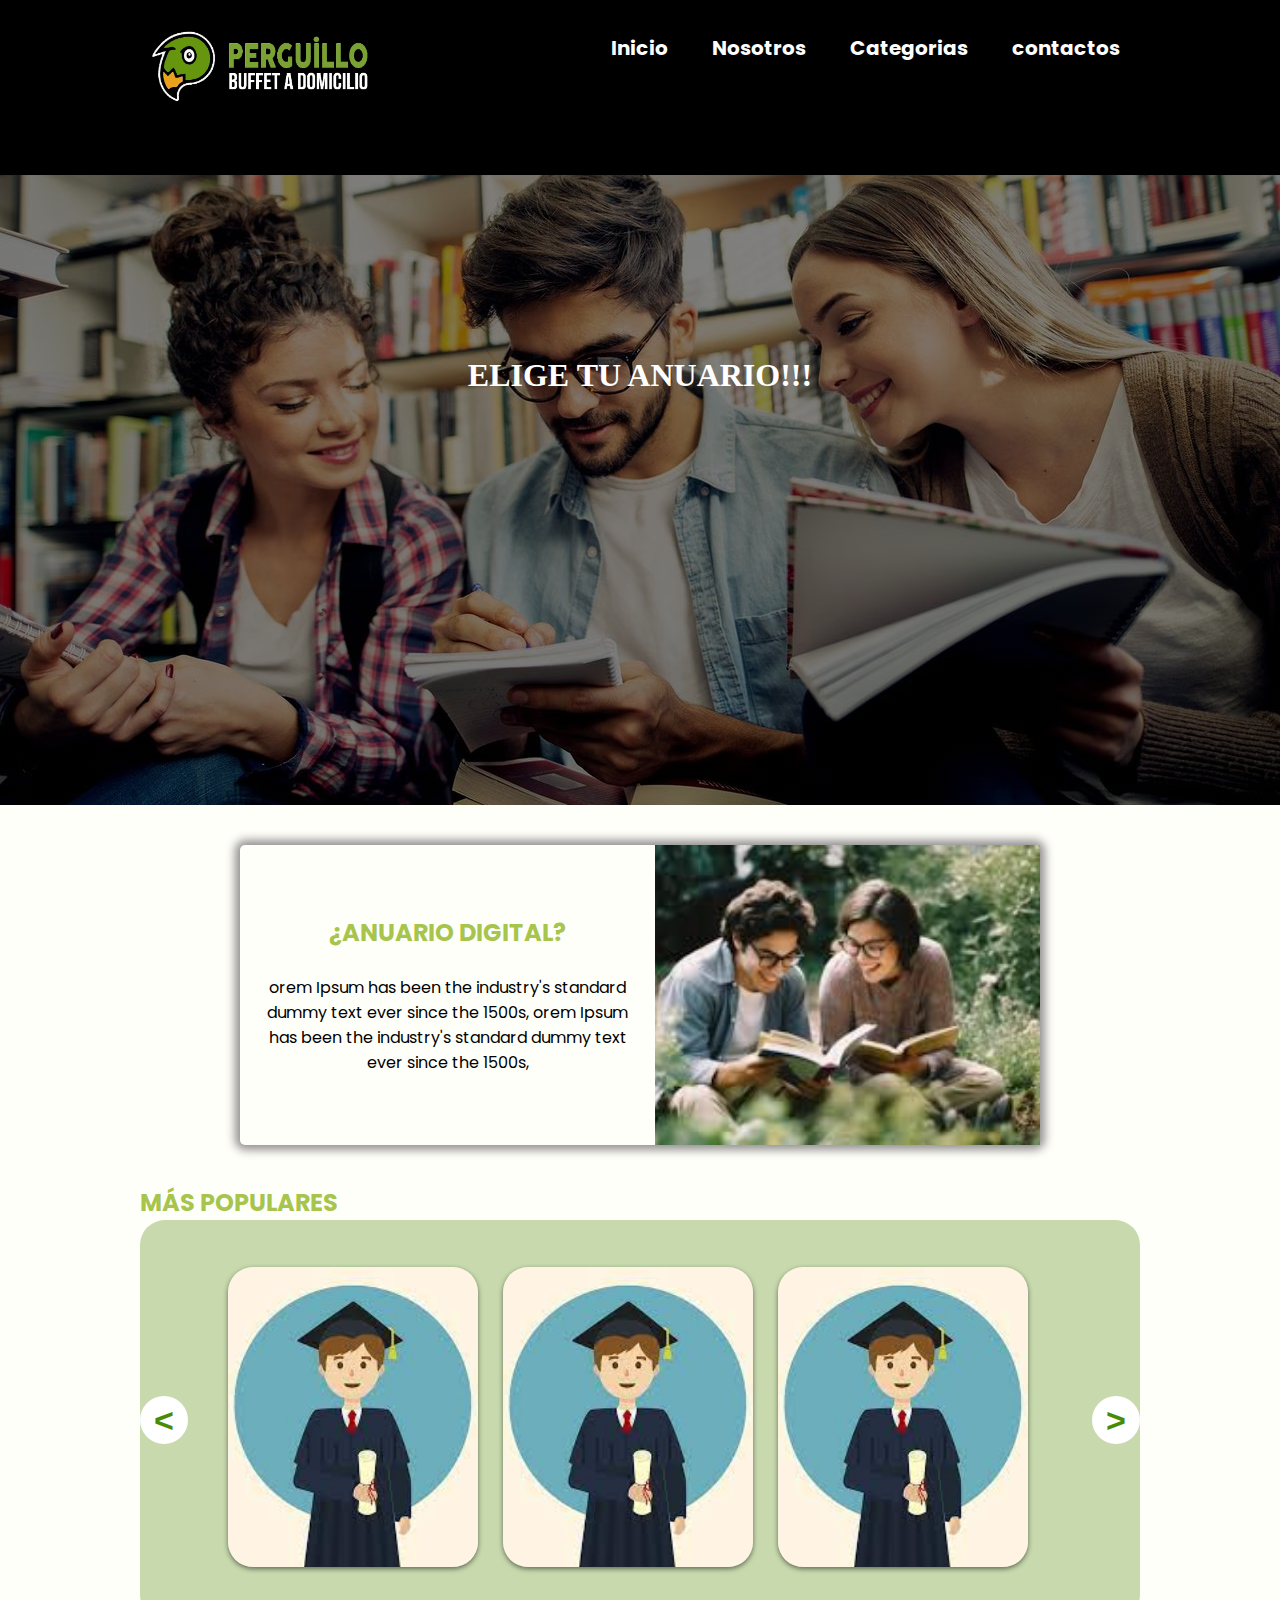
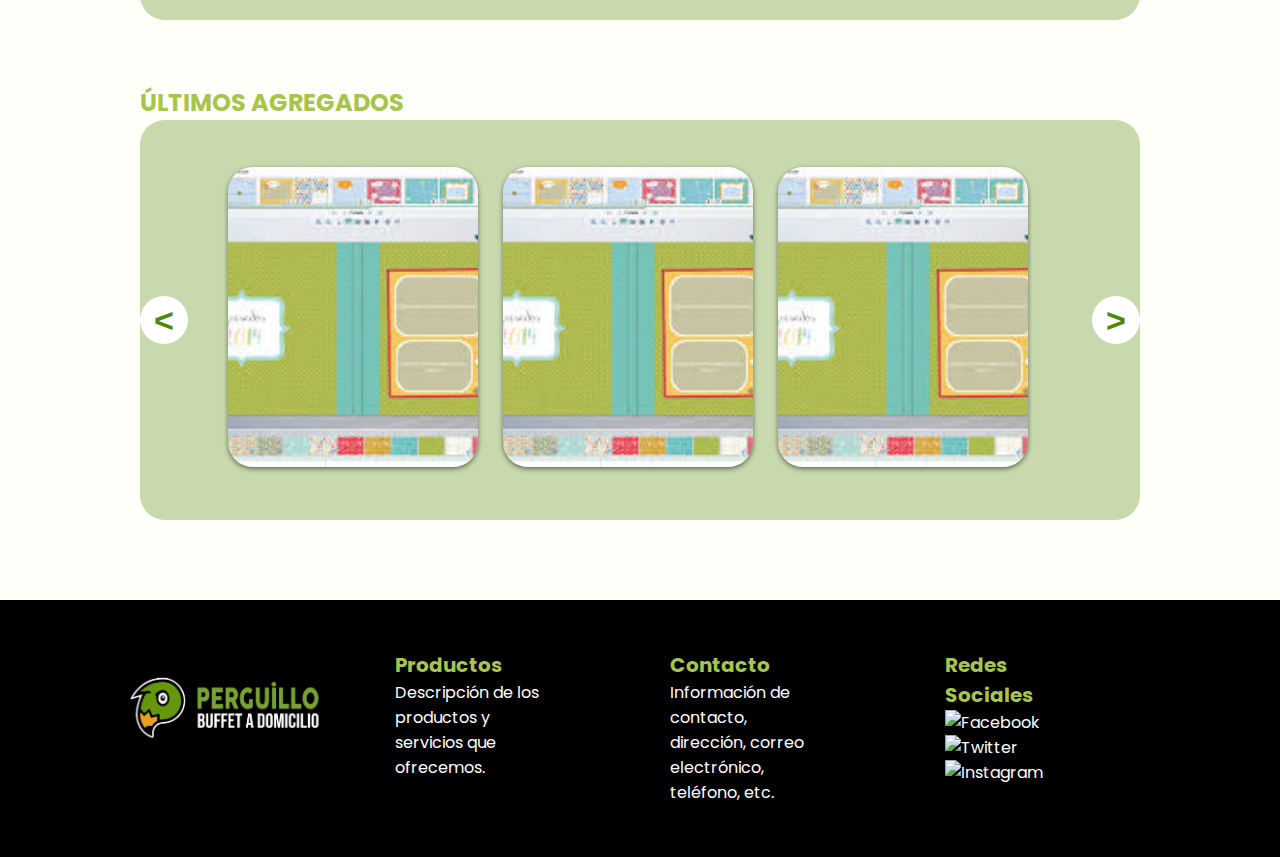
==== index.html @ 35ffe6bb "Merge branch 'Romero' of https://github.com/NegryMan/PerguilloAnuario into Romero" ====
<!DOCTYPE html>
<html lang="es">
<head>
    <meta charset="UTF-8">
    <meta name="viewport" content="width=device-width, initial-scale=1.0">
    <link rel="stylesheet" href="src/styles/styles.css">
    <link rel="preconnect" href="https://fonts.googleapis.com">
    <link rel="preconnect" href="https://fonts.gstatic.com" crossorigin>
    <link href="https://fonts.googleapis.com/css2?family=Poppins:ital@0;1&display=swap" rel="stylesheet">
    <script src="http://code.jquery.com/jquery-latest.js"></script>

    <script src="src/scripts/header.js"></script>    

    <title>Perguillo Anuarios</title>
</head>
<body>
<!-- header -->
    <header class="">
        <div class="wrapper">
             
            <img class="logo" src="src/img/Perguillo horizontal.jpg" alt="">
                 <nav>


                    <a href="index.html">Inicio</a>

                    <a href="nosotros.html">Nosotros</a>
                    <a href="categorias.html">Categorias</a>
                    <a href="contactos.html">contactos</a>

                </nav>
        </div>
    </header>

<!-- banner -->
    <div class="imagen1">
        <h1 class="texto1">ELIGE TU ANUARIO!!!</h1>
    </div>

<!--contenido  -->
    <section class="contenido1 wrapper">

            <div class="tarjeta">
                <!-- Targeta tiene 2 elementos, la imagen y el texto -->
                <div class="textotarjeta">
                    <p>
                        <h2>¿ANUARIO DIGITAL?</h2>
                        <br>
                        orem Ipsum has been the industry's standard dummy text ever since the 1500s, 
                        orem Ipsum has been the industry's standard dummy text ever since the 1500s,                        
                        </p>  
                </div>

                <div class="imagenTarjeta"></div>     
            </div>
                    
        <div class="populares">

            <h2>MÁS POPULARES</h2>


            <div class="carrusel-list" id="carrusel-list">
                <button class="adelante" ><</button>

                <div class="carrusel-track" id="track">
                    
                    <div class="carrusel">
                        <a href=""><img src="src/img/mas popular.jpg" alt=""></a>
                    </div>
                    <div class="carrusel">
                        <a href=""><img src="src/img/mas popular.jpg" alt=""></a>
                    </div>
                    <div class="carrusel">
                        <a href=""><img src="src/img/mas popular.jpg" alt=""></a>
                    </div>

                </div>  
                <button class="atras" >></button>              

            </div>

        </div>
        <br>
       
        <div class="populares">

            <h2>ÚLTIMOS AGREGADOS</h2>

            <div class="carrusel-list" id="carrusel-list">
                <button class="adelante" ><</button>

                <div class="carrusel-track" id="track">
                    
                    <div class="carrusel">
                        <a href=""><img src="src\img\anuario.jpg" alt=""></a>
                    </div>
                    <div class="carrusel">
                        <a href=""><img src="src\img\anuario.jpg" alt=""></a>
                    </div>
                    <div class="carrusel">
                        <a href=""><img src="src\img\anuario.jpg" alt=""></a>
                    </div>

                </div>  
                <button class="atras" >></button>              
            </div>

        </div>
       
    </section>

    <!--Footer-->
<footer>
    <div class="wrapper">
        <div class="footer-columns">
            <div class="column">
                <!-- Columna 1 - Logo -->
                <img class="footer-logo" src="src/img/Perguillo horizontal.webp" alt="Logo de Perguillo">
            </div>
            <div class="column">
                <!-- Columna 2 - Nuestros Productos -->
                <h2>Productos</h2>
                <p>Descripción de los productos y servicios que ofrecemos.</p>
            </div>
            <div class="column">
                <!-- Columna 3 - Contacto -->
                <h2>Contacto</h2>
                <p>Información de contacto, dirección, correo electrónico, teléfono, etc.</p>
            </div>
            <div class="column">
                <!-- Columna 4 - Redes Sociales -->
                <h2>Redes Sociales</h2>
                <ul class="social-icons">
                    <li><a href="#"><img src="facebook.png" alt="Facebook"></a></li>
                    <li><a href="#"><img src="twitter.png" alt="Twitter"></a></li>
                    <li><a href="#"><img src="instagram.png" alt="Instagram"></a></li>
                </ul>
            </div>
        </div>
    </div>
</footer>

</body>
<script src="src/scripts/slider.js" ></script>
</html>
---- src/styles/styles.css ----
*{margin:0; padding:0;}

/* body */
body{
    background: #fffffa;
    font-family: poppins;
    height: 100%;
}
/* header */
header{
    width: 100%;
    overflow: hidden;
    background-color: black;
    z-index: 999;
        
}

/* cambios */
@media screen and (max-width: 700px){
    header .logo,
    header nav{
        width:100%;
        text-align:center;
        line-height:100px;
    }
    .header2{
        height: 250px;
    }

    .header2 .logo,
    .header2 nav{
        line-height: 50px;
    }
}

.wrapper{
    width: 90%;
    max-width: 1000px;
    margin:auto;
        
}
header img{
    
    width: 25%;
    margin-right: 10px;
    margin-bottom: 30px;
    
    
}
header nav{
    float: right;
    line-height: 100px;
}
header nav a{
    display: inline-block;
    color: #fff;
    text-decoration: none;
    padding: 10px 20px;
    line-height:normal;
    font-size: 20px;
    font-weight: bold;
    

    -webkit-transition:all 500ms ease;
    -o-transition: all 500ms ease;
    transition: all 500ms ease;    
}
header nav a:hover{
    background: rgb(99, 154, 16);
    border-radius: 50px;
}

.header2 {
    position: fixed;
    
}
.header2 img .logo{
    line-height: 100px;
    font-size: 40px;
}
.header2 nav{
    line-height: 100px;
}


/* banner */
div .texto1{
    font-family:'Arial Narrow';
    color: #fff;
    max-width: 1200px;
    margin: auto;
    overflow: hidden;
    text-align: center;
    line-height: 400px;
}
.imagen1{
    background-image: linear-gradient(rgba(0, 0, 0, 0.5), rgba(0, 0, 0, 0.5)),url(../img/jovenes.jpg); /* el linear-gradient oscurece la imagen */
    background-position: center;
    background-repeat: no-repeat;
    background-size: cover;
    margin-bottom: 20px;
    opacity: 1;

    height: 70vh;
}

/* contenido */
h2{
    color: #a7c54c;
}
.tarjeta{
    justify-content: center;
    align-items: center;
    display: flex;
    box-shadow: 0 0 10px 5px #939191;    
    margin:40px auto 40px auto;
    border-radius: 5px;
    width: 800px;
}
.textotarjeta{
    /* border: 1px solid; */
    flex: 5;
    margin: 30px 15px;
    text-align: center;    
    
}
.imagenTarjeta{
    background-image: url(../img/pareja.jpg);
    background-repeat: no-repeat;
    background-size: cover;
    background-position: center;    
    height: 300px;
    width: 400px;
    flex: 5;
}

.contenido1 p{
    margin-bottom: 1em;
}

/* slider */
.populares{
    margin: 0px 0 40px;   
}

.carrusel-list{
    position: relative;
    display: flex;
    align-items: center;
    height: 400px;
    margin: 0 auto;
    background-color: #C7D9AD;
    border-radius: 25px;

}
.carrusel-track{
    display: flex;
    margin: 0 auto;
    position: relative;
    justify-content: center;
    transition: .5s ease-in-out;
    top: 0;
    left: 0;
}

.carrusel{
    position: relative;    
    width: 210px;
    /* padding: 0 18px; */
    float: left;
    box-sizing: border-box;
    display: flex;
    height: 100%;

}
.carrusel img{
    object-fit: cover;
    height: 300px;
    width: 200px;
    border-radius: 25px;
    box-shadow: 0 2px 5px 0 rgba(0, 0, 0, 0.5);
    transition: .3ms ease-in-out;
}

@media(min-width:769px){

    .carrusel{
        width: 275px;        
    }
    .carrusel img{
        width: 250px;        
    }

}
.carrusel-list button{
    position: absolute;
    z-index: 4;
    width: 48px;
    height: 48px;
    border-radius: 50%;
    background-color: #fff;
    cursor: pointer;
    border: none;
    font-weight: 700;
    font-size: 34px;
    color:#488C04;
}
.adelante{
    left:0px
}
.atras{
    right: 0px;
}
/*seccion nosotros */
.nosotros{
    display: flex;
    height: 85vh;
}
/* seccion de la imagen  */
.nosotros .img-nosotros{
    width: 50%;
    height: 100%;
    background-color: black;
}

.nosotros .img-nosotros img{
    width: 100%;
    height: 100%;    
}
/* seccion del contenido de texto*/
.nosotros .contenido{
    width: 50%;        
}
.contenido .texto{
    width: 60%;
    margin: 50px auto 0 auto;           
}
.valores {
    list-style-image: url('data:image/svg+xml,<svg clip-rule="evenodd" fill-rule="evenodd" stroke-linejoin="round" stroke-miterlimit="2" viewBox="0 0 24 24" xmlns="http://www.w3.org/2000/svg"><path d="m21 7.702-8.5 4.62v9.678c1.567-.865 6.379-3.517 7.977-4.399.323-.177.523-.519.523-.891zm-9.5 4.619-8.5-4.722v9.006c0 .37.197.708.514.887 1.59.898 6.416 3.623 7.986 4.508zm-8.079-5.629 8.579 4.763 8.672-4.713s-6.631-3.738-8.186-4.614c-.151-.085-.319-.128-.486-.128-.168 0-.335.043-.486.128-1.555.876-8.093 4.564-8.093 4.564z" fill-rule="nonzero"/></svg>');
    align-items: center;
    font-weight: 800;
    font-size: 30px;
}
.mision {
    list-style-image: url('data:image/svg+xml,<svg class="SVGBGI" xmlns="http://www.w3.org/2000/svg" viewBox="0 0 24 24"><path class="accent" d="M4 4v10h16l-2-5 2-5H4z"></path><path class="outline" d="M18.77 9.35a.5.5 0 0 1 0-.71l1.38-1.38a2.5 2.5 0 0 0-1.77-4.27H5.5A2.5 2.5 0 0 0 3 5.49v15.5c0 .55.45 1 1 1s1-.45 1-1v-6.05c.16.03.33.05.5.05h12.88a2.5 2.5 0 0 0 1.77-4.27l-1.38-1.38ZM18.38 13H5.5a.5.5 0 0 1-.5-.5v-7c0-.28.22-.5.5-.5h12.88a.5.5 0 0 1 .35.85l-1.38 1.38a2.5 2.5 0 0 0 0 3.54l1.38 1.38a.5.5 0 0 1-.35.85Z"></path><path class="solid" d="M18.35 9.35a.5.5 0 0 1 0-.71l3.09-3.09a1.5 1.5 0 0 0-1.06-2.56H5.5A2.5 2.5 0 0 0 3 5.49v15.5c0 .55.45 1 1 1s1-.45 1-1v-6.05c.16.03.33.05.5.05h14.88a1.5 1.5 0 0 0 1.06-2.56l-3.09-3.09Z"></path></svg>');
    align-items: center;
    font-weight: 800;
    font-size: 30px;
}
.vision{
    list-style-image: url('data:image/svg+xml,<svg class="SVGBGI" xmlns="http://www.w3.org/2000/svg" viewBox="0 0 24 24"><path class="accent" d="M4 4v10h16l-2-5 2-5H4z"></path><path class="outline" d="M18.77 9.35a.5.5 0 0 1 0-.71l1.38-1.38a2.5 2.5 0 0 0-1.77-4.27H5.5A2.5 2.5 0 0 0 3 5.49v15.5c0 .55.45 1 1 1s1-.45 1-1v-6.05c.16.03.33.05.5.05h12.88a2.5 2.5 0 0 0 1.77-4.27l-1.38-1.38ZM18.38 13H5.5a.5.5 0 0 1-.5-.5v-7c0-.28.22-.5.5-.5h12.88a.5.5 0 0 1 .35.85l-1.38 1.38a2.5 2.5 0 0 0 0 3.54l1.38 1.38a.5.5 0 0 1-.35.85Z"></path><path class="solid" d="M18.35 9.35a.5.5 0 0 1 0-.71l3.09-3.09a1.5 1.5 0 0 0-1.06-2.56H5.5A2.5 2.5 0 0 0 3 5.49v15.5c0 .55.45 1 1 1s1-.45 1-1v-6.05c.16.03.33.05.5.05h14.88a1.5 1.5 0 0 0 1.06-2.56l-3.09-3.09Z"></path></svg>');
    align-items: center;
    font-weight: 800;
    font-size: 30px;
}
.contenido li p{
    font-size: 20px;
    font-weight: 200;
    text-align: left;
}
.contenido li::marker{    
    text-align: center;
    font-size: 80px;
    margin: 0 10px;
    padding: 0px 0px;
}


/* footer */
/* Estilos generales para el footer */
footer {
    background-color: black;
    color: white;
    padding: 30px 0;
    margin-top: 80px;
}

.footer-columns {
    display: flex;
    justify-content: space-between;
    align-items: flex-start;
    margin-left: -100px;
}

.column {
    flex: 1;
    text-align: left    ;
    margin: 20px 50px;
    margin-left: 80px;

}



/* Estilos para el logo en el footer */
.footer-logo {
    width: 150%;
    margin-right: 10px;
    margin-bottom: 30px;
}

/* Estilos para los encabezados en el footer */
.column h2 {
    font-size: 20px;
    font-weight: bold;
    margin-top: 0;
}

/* Estilos para el texto en el footer */
.column p {
    font-size: 16px;
}

/* Estilos para los enlaces en el footer */
.column a {
    color: white;
    text-decoration: none;
    font-size: 16px;
}

/* Estilos para los íconos de redes sociales */
.social-icons {
    list-style: none;
    padding: 0;
}

.social-icons li {
    display: inline;
    margin-right: 10px;
}

.social-icons img {
    width: 30px;
    height: 30px;
}


.container-form{
    width: 100%;
    max-width: 1100px;
    margin: auto;
    display: grid;
    grid-template-columns: repeat(2,1fr);
    grid-gap: 50px;
    margin-top: 90px;
}
.container-form h2{
    margin-bottom: 15px;
    font-size: 35px
}
.container-form p{
    font-size: 17px;
    line-height: 1.6;
    margin-bottom: 30px;
}
.container-form a{
    font-size: 17px;
    display: inline-block;
    text-decoration: none;
    width: 100%;
    margin-bottom: 15px;
    color: black;
    font-weight: 700;
}
.container-form a i{
    color: orange;
    margin-right: 10px;
}
.container-form form .campo, textarea{
    width: 100%;
    padding: 15px 10px;
    font-size: 16px;
    border: 1px solid #dbdbdb;
    margin-bottom: 20px;
    border-radius: 3px;
    outline: 0px;
}
.container-form form textarea{
    max-width: 530px;
    min-width: 530px;
    min-height: 140px;
    max-height: 150px;
}
.container-form .btn-enviar{
    padding: 15px;
    font-size: 16px;
    border: none;
    outline: 0px;
    background: orange;
    color: white;
    border-radius: 3px;
    cursor: pointer;
    transition: all 300ms ease;
}
.container-form .btn-enviar:hover{
    background: #e39403;
}
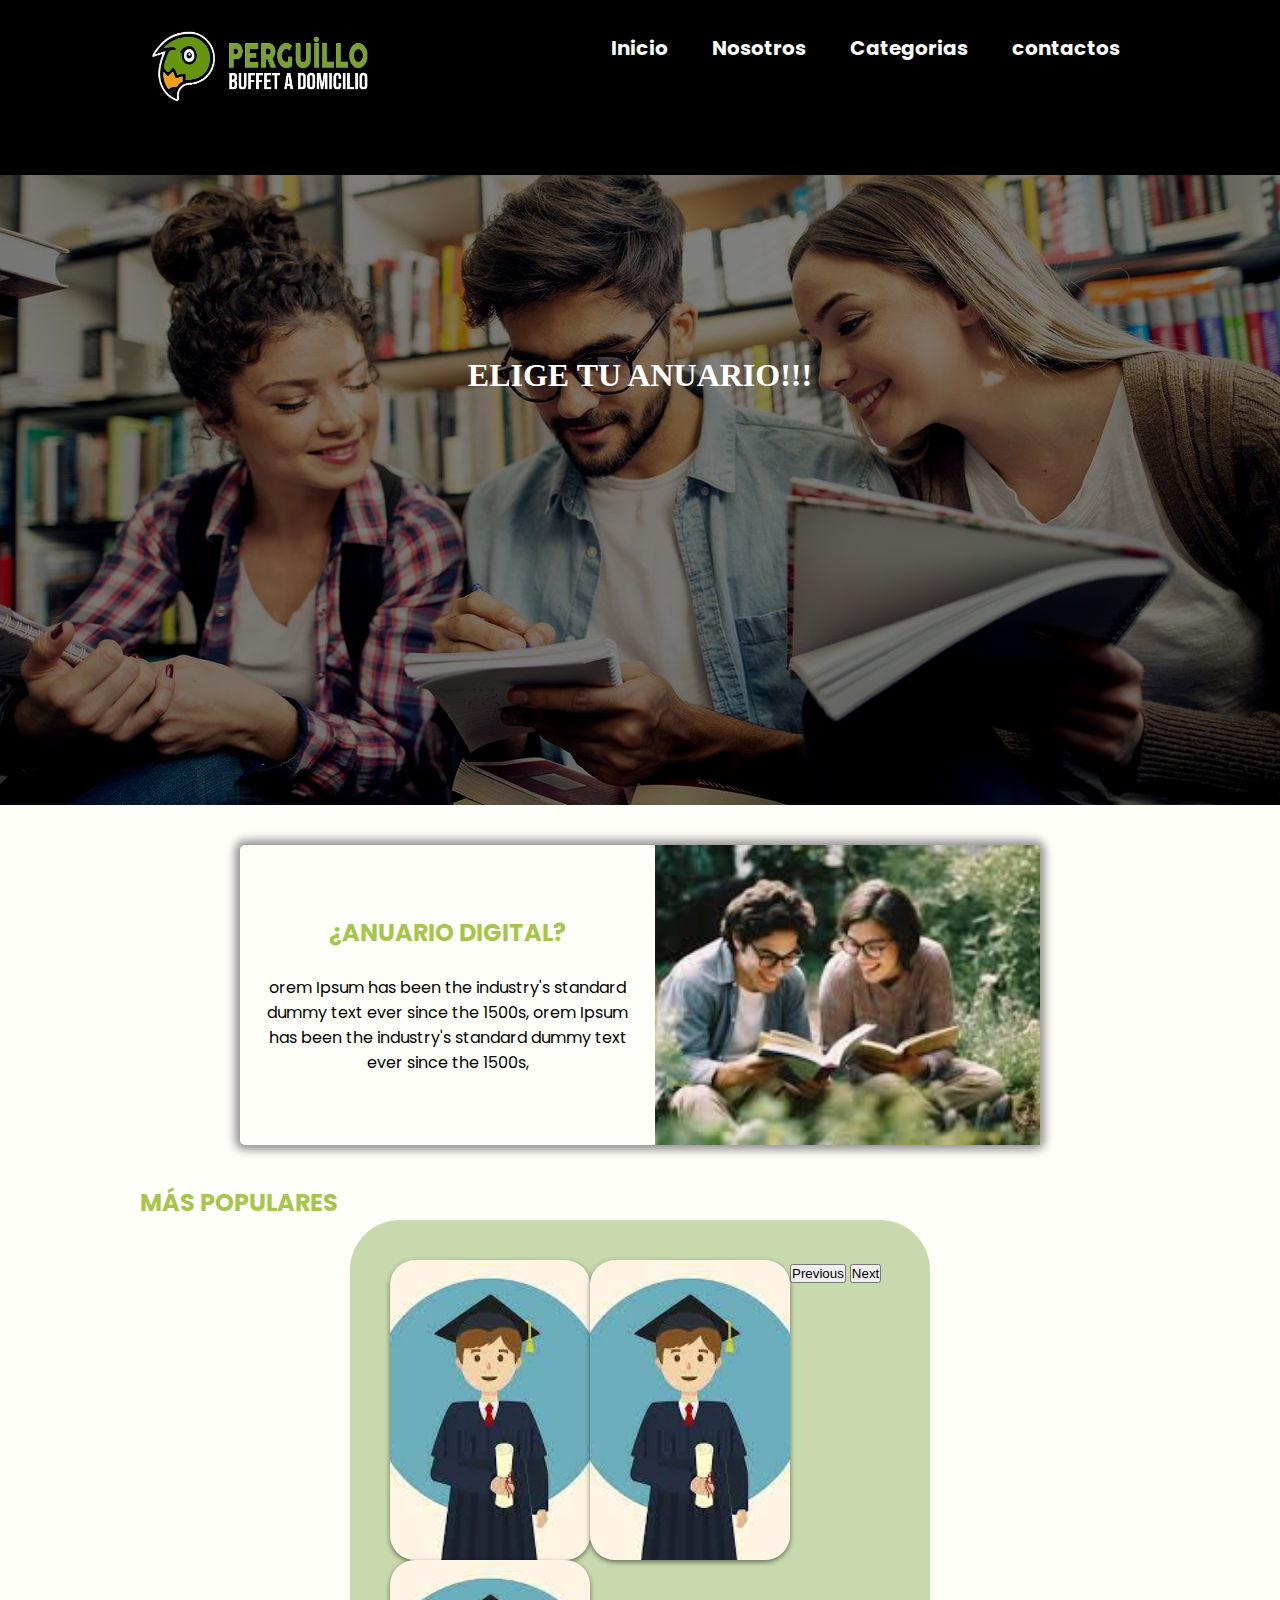
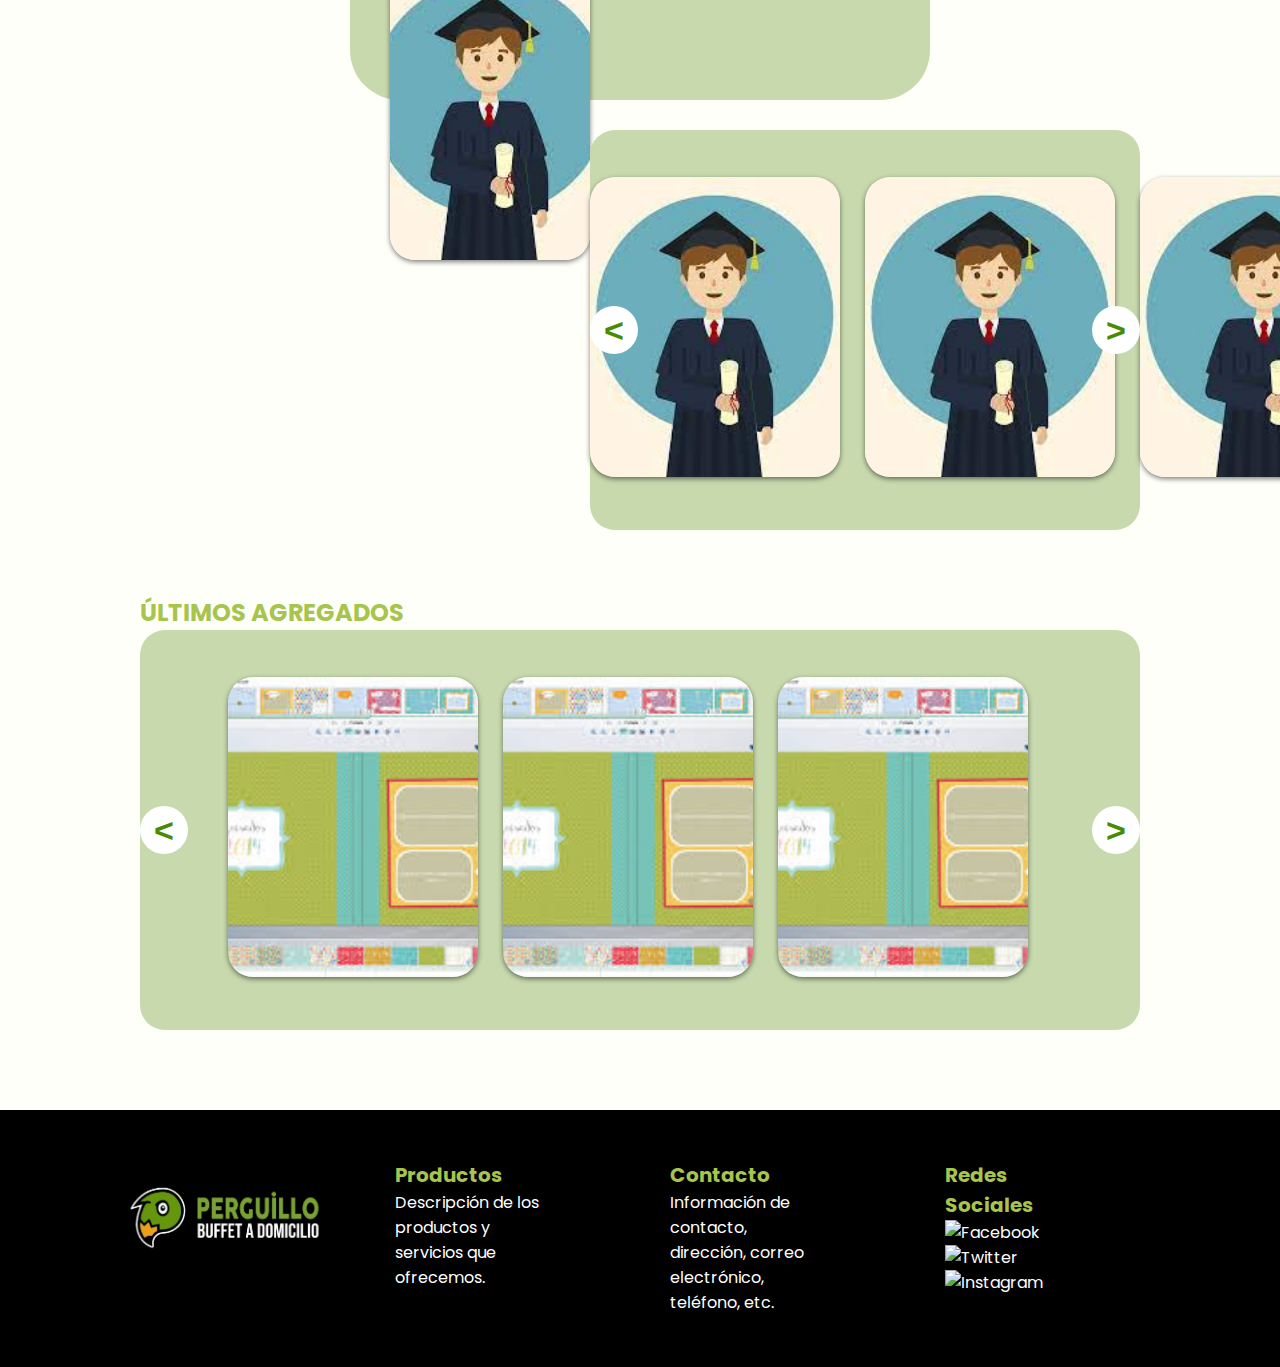
==== commit 06233713: "actualizado paypay" ====
--- a/index.html
+++ b/index.html
@@ -6,10 +6,12 @@
     <link rel="stylesheet" href="src/styles/styles.css">
     <link rel="preconnect" href="https://fonts.googleapis.com">
     <link rel="preconnect" href="https://fonts.gstatic.com" crossorigin>
+    <link href="https://cdn.jsdelivr.net/npm/bootstrap@5.3.2/dist/css/bootstrap.min.css" rel="stylesheet" integrity="sha384-T3c6CoIi6uLrA9TneNEoa7RxnatzjcDSCmG1MXxSR1GAsXEV/Dwwykc2MPK8M2HN" crossorigin="anonymous">
     <link href="https://fonts.googleapis.com/css2?family=Poppins:ital@0;1&display=swap" rel="stylesheet">
     <script src="http://code.jquery.com/jquery-latest.js"></script>
+    
 
-    <script src="src/scripts/header.js"></script>    
+       
 
     <title>Perguillo Anuarios</title>
 </head>
@@ -21,9 +23,7 @@
             <img class="logo" src="src/img/Perguillo horizontal.jpg" alt="">
                  <nav>
 
-
                     <a href="index.html">Inicio</a>
-
                     <a href="nosotros.html">Nosotros</a>
                     <a href="categorias.html">Categorias</a>
                     <a href="contactos.html">contactos</a>
@@ -57,7 +57,31 @@
         <div class="populares">
 
             <h2>MÁS POPULARES</h2>
-
+            <div class="cuadrado-verde">
+            <div id="carouselExample" class="carousel slide">
+                <div class="carousel-inner">
+                  <div class="carousel-item active">
+                    <img src="src/img/mas popular.jpg" class="d-block w-100" alt="Popular1">
+                    
+                  </div>
+                  <div class="carousel-item">
+                    <img src="src/img/mas popular.jpg" class="d-block w-100" alt="Popular2">
+                  </div>
+                  <div class="carousel-item">
+                    <img src="src/img/mas popular.jpg" class="d-block w-100" alt="Popular3">
+                  </div>
+                </div>
+                
+                <button class="carousel-control-prev" type="button" data-bs-target="#carouselExample" data-bs-slide="prev">
+                  <span class="carousel-control-prev-icon" aria-hidden="true"></span>
+                  <span class="visually-hidden">Previous</span>
+                </button>
+                <button class="carousel-control-next" type="button" data-bs-target="#carouselExample" data-bs-slide="next">
+                  <span class="carousel-control-next-icon" aria-hidden="true"></span>
+                  <span class="visually-hidden">Next</span>
+                </button>
+            </div>
+            </div>
 
             <div class="carrusel-list" id="carrusel-list">
                 <button class="adelante" ><</button>
@@ -139,7 +163,8 @@
         </div>
     </div>
 </footer>
-
+<script src="https://cdn.jsdelivr.net/npm/@popperjs/core@2.11.8/dist/umd/popper.min.js" integrity="sha384-I7E8VVD/ismYTF4hNIPjVp/Zjvgyol6VFvRkX/vR+Vc4jQkC+hVqc2pM8ODewa9r" crossorigin="anonymous"></script>
+<script src="https://cdn.jsdelivr.net/npm/bootstrap@5.3.2/dist/js/bootstrap.min.js" integrity="sha384-BBtl+eGJRgqQAUMxJ7pMwbEyER4l1g+O15P+16Ep7Q9Q+zqX6gSbd85u4mG4QzX+" crossorigin="anonymous"></script>
 </body>
 <script src="src/scripts/slider.js" ></script>
 </html>--- a/src/styles/styles.css
+++ b/src/styles/styles.css
@@ -137,6 +137,48 @@
 .contenido1 p{
     margin-bottom: 1em;
 }
+/* AGREGADO NUEVO DEL SLIDER */
+
+.carousel-inner img{
+    position: relative;    
+    width: 210px;
+    /* padding: 0 18px; */
+    float: left;
+    box-sizing: border-box;
+    display: flex;
+    height: 100%;
+
+}
+.cuadrado-verde {
+    background-color: #C7D9AD; /* Color verde de fondo */
+    padding: 40px; /* Espacio alrededor del carrusel */
+    text-align: justify; /* Centrar el contenido */
+    width: 500px; /* Tamaño deseado del cuadrado */
+    height: 400px;
+    margin: 0 auto; /* Centrar el cuadrado en el centro de la página */
+    margin-bottom: 30px;
+    border-radius: 50px;
+}
+.carousel-inner {
+    max-height: 100%; /* Altura máxima del carrusel */
+    
+    
+}
+
+.carousel-item img {
+    max-width: 100%; /* Asegurar que la imagen no sea más ancha que el contenedor del carrusel */
+    max-height: 100%; /* Asegurar que la imagen no sea más alta que el contenedor del carrusel */
+    object-fit: cover;
+    height: 300px;
+    width: 200px;
+    border-radius: 25px;
+    box-shadow: 0 2px 5px 0 rgba(0, 0, 0, 0.5);
+    transition: .3ms ease-in-out;
+}
+
+
+
+
 
 /* slider */
 .populares{
@@ -153,6 +195,7 @@
     border-radius: 25px;
 
 }
+
 .carrusel-track{
     display: flex;
     margin: 0 auto;
@@ -190,6 +233,7 @@
     .carrusel img{
         width: 250px;        
     }
+
 
 }
 .carrusel-list button{
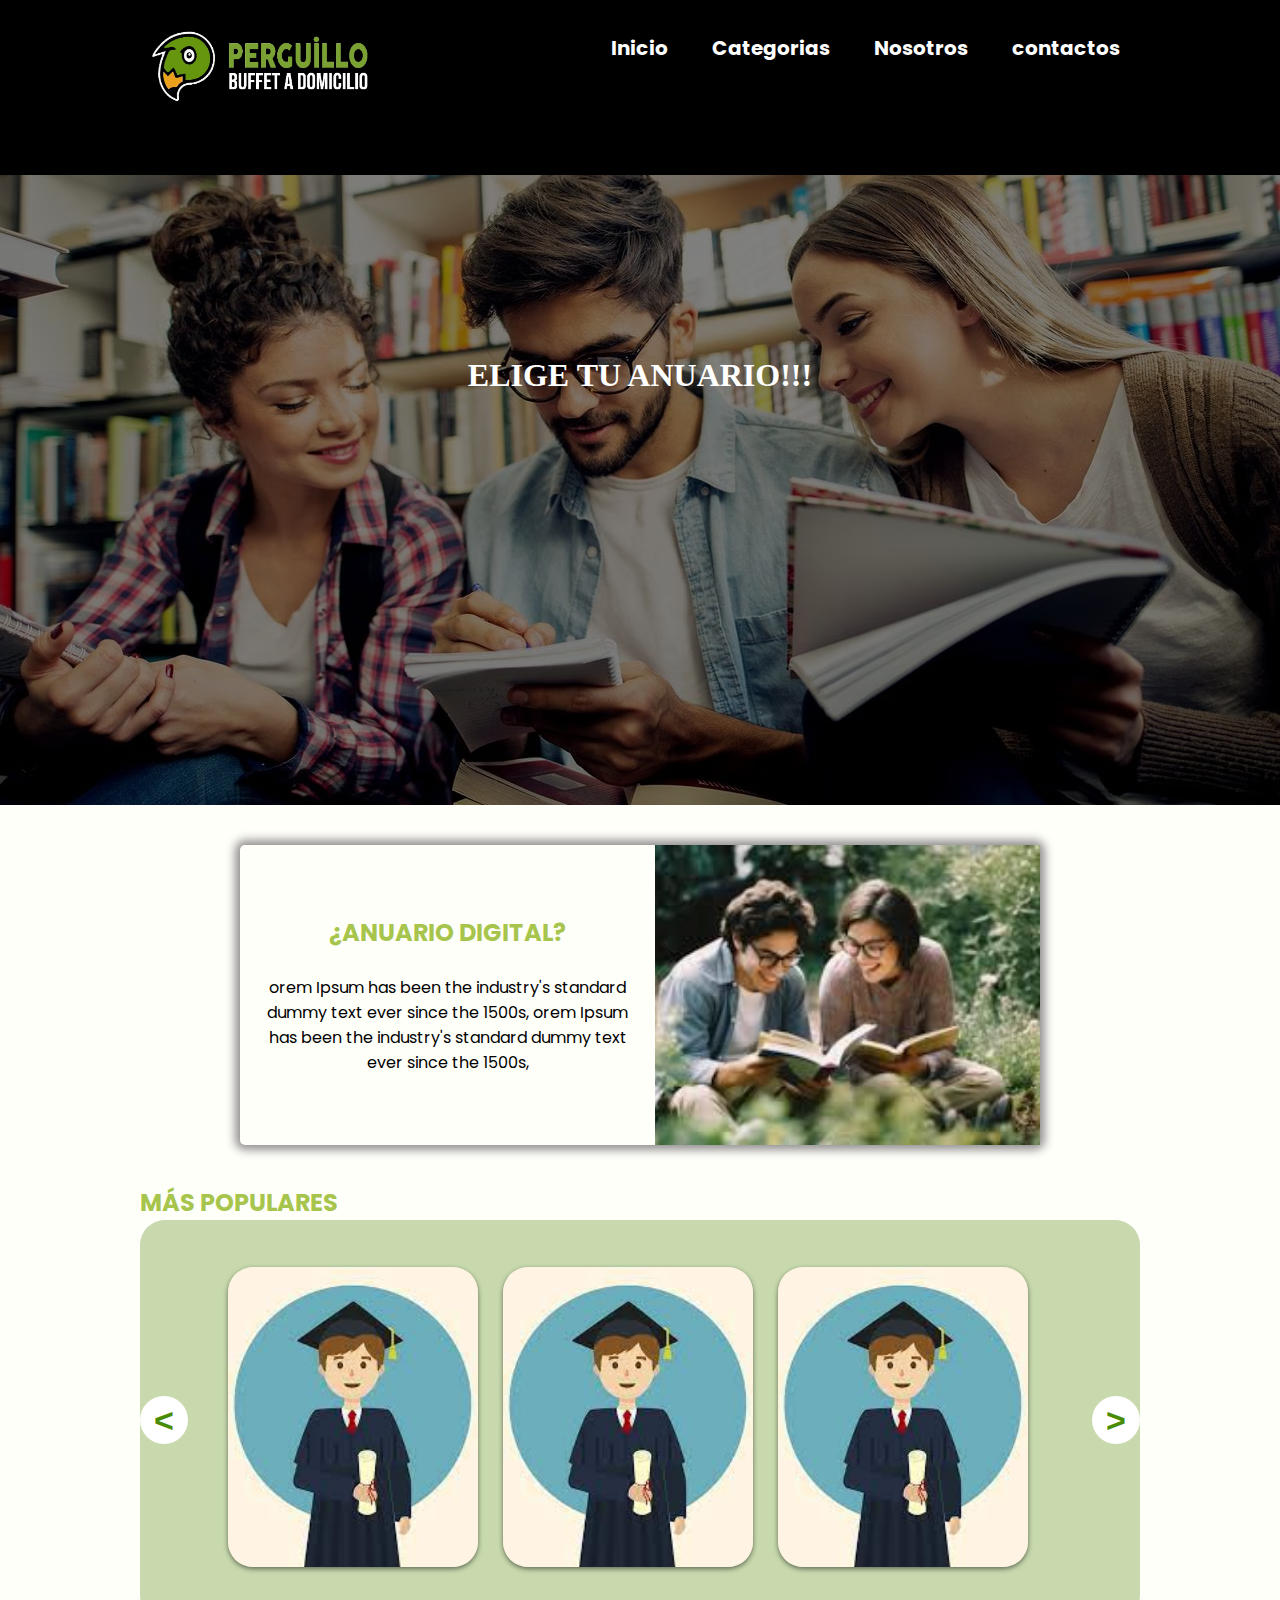
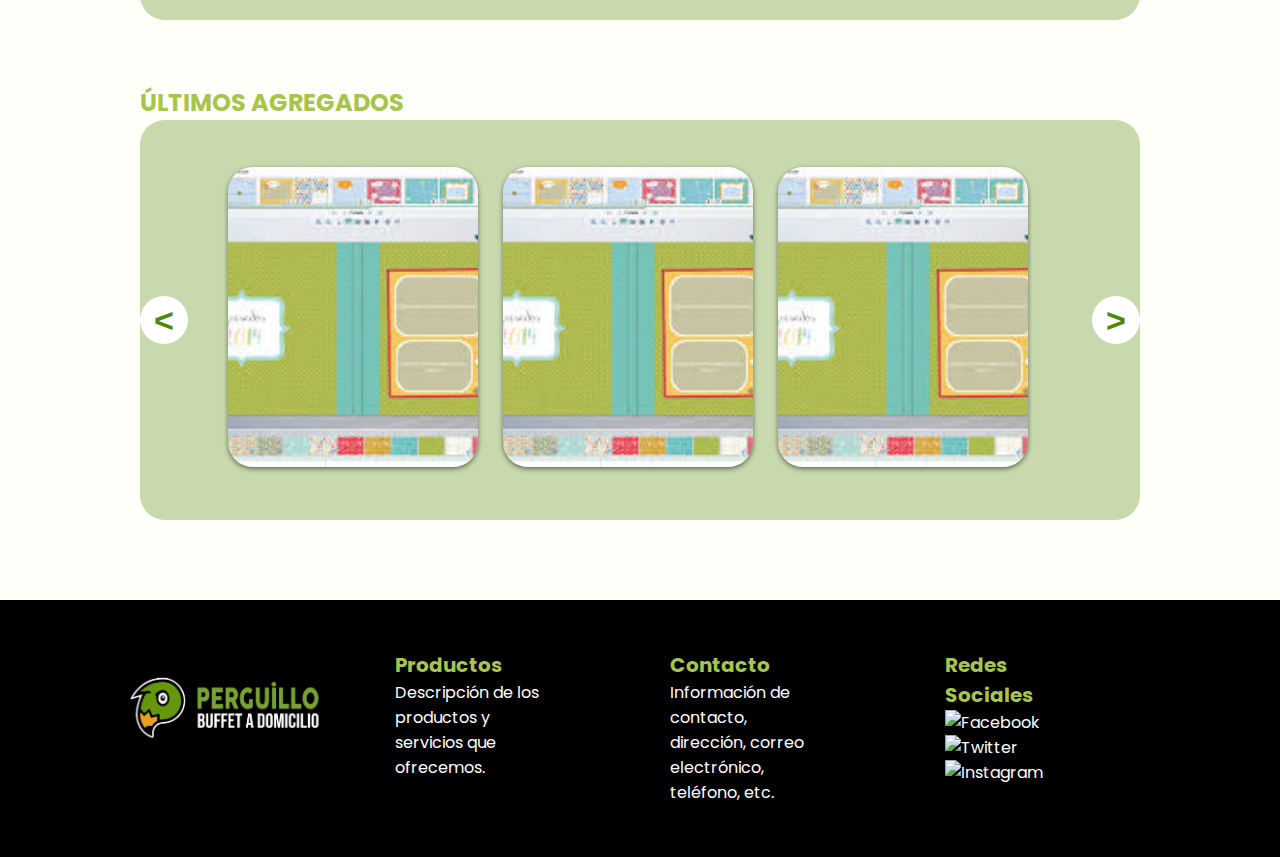
==== commit 0a8089d1: "sas" ====
--- a/index.html
+++ b/index.html
@@ -6,12 +6,10 @@
     <link rel="stylesheet" href="src/styles/styles.css">
     <link rel="preconnect" href="https://fonts.googleapis.com">
     <link rel="preconnect" href="https://fonts.gstatic.com" crossorigin>
-    <link href="https://cdn.jsdelivr.net/npm/bootstrap@5.3.2/dist/css/bootstrap.min.css" rel="stylesheet" integrity="sha384-T3c6CoIi6uLrA9TneNEoa7RxnatzjcDSCmG1MXxSR1GAsXEV/Dwwykc2MPK8M2HN" crossorigin="anonymous">
     <link href="https://fonts.googleapis.com/css2?family=Poppins:ital@0;1&display=swap" rel="stylesheet">
     <script src="http://code.jquery.com/jquery-latest.js"></script>
-    
 
-       
+    <script src="src/scripts/header.js"></script>    
 
     <title>Perguillo Anuarios</title>
 </head>
@@ -24,8 +22,8 @@
                  <nav>
 
                     <a href="index.html">Inicio</a>
-                    <a href="nosotros.html">Nosotros</a>
                     <a href="categorias.html">Categorias</a>
+                    <a href="nosotros.html">Nosotros</a>                    
                     <a href="contactos.html">contactos</a>
 
                 </nav>
@@ -57,31 +55,7 @@
         <div class="populares">
 
             <h2>MÁS POPULARES</h2>
-            <div class="cuadrado-verde">
-            <div id="carouselExample" class="carousel slide">
-                <div class="carousel-inner">
-                  <div class="carousel-item active">
-                    <img src="src/img/mas popular.jpg" class="d-block w-100" alt="Popular1">
-                    
-                  </div>
-                  <div class="carousel-item">
-                    <img src="src/img/mas popular.jpg" class="d-block w-100" alt="Popular2">
-                  </div>
-                  <div class="carousel-item">
-                    <img src="src/img/mas popular.jpg" class="d-block w-100" alt="Popular3">
-                  </div>
-                </div>
-                
-                <button class="carousel-control-prev" type="button" data-bs-target="#carouselExample" data-bs-slide="prev">
-                  <span class="carousel-control-prev-icon" aria-hidden="true"></span>
-                  <span class="visually-hidden">Previous</span>
-                </button>
-                <button class="carousel-control-next" type="button" data-bs-target="#carouselExample" data-bs-slide="next">
-                  <span class="carousel-control-next-icon" aria-hidden="true"></span>
-                  <span class="visually-hidden">Next</span>
-                </button>
-            </div>
-            </div>
+
 
             <div class="carrusel-list" id="carrusel-list">
                 <button class="adelante" ><</button>
@@ -133,38 +107,37 @@
        
     </section>
 
-    <!--Footer-->
-<footer>
-    <div class="wrapper">
-        <div class="footer-columns">
-            <div class="column">
-                <!-- Columna 1 - Logo -->
-                <img class="footer-logo" src="src/img/Perguillo horizontal.webp" alt="Logo de Perguillo">
-            </div>
-            <div class="column">
-                <!-- Columna 2 - Nuestros Productos -->
-                <h2>Productos</h2>
-                <p>Descripción de los productos y servicios que ofrecemos.</p>
-            </div>
-            <div class="column">
-                <!-- Columna 3 - Contacto -->
-                <h2>Contacto</h2>
-                <p>Información de contacto, dirección, correo electrónico, teléfono, etc.</p>
-            </div>
-            <div class="column">
-                <!-- Columna 4 - Redes Sociales -->
-                <h2>Redes Sociales</h2>
-                <ul class="social-icons">
-                    <li><a href="#"><img src="facebook.png" alt="Facebook"></a></li>
-                    <li><a href="#"><img src="twitter.png" alt="Twitter"></a></li>
-                    <li><a href="#"><img src="instagram.png" alt="Instagram"></a></li>
-                </ul>
+    <footer>
+        <div class="wrapper">
+            <div class="footer-columns">
+                <div class="column">
+                    <!-- Columna 1 - Logo -->
+                    <img class="footer-logo" src="src/img/Perguillo horizontal.webp" alt="Logo de Perguillo">
+                </div>
+                <div class="column">
+                    <!-- Columna 2 - Nuestros Productos -->
+                    <h2>Productos</h2>
+                    <p>Descripción de los productos y servicios que ofrecemos.</p>
+                </div>
+                <div class="column">
+                    <!-- Columna 3 - Contacto -->
+                    <h2>Contacto</h2>
+                    <p>Información de contacto, dirección, correo electrónico, teléfono, etc.</p>
+                </div>
+                <div class="column">
+                    <!-- Columna 4 - Redes Sociales -->
+                    <h2>Redes Sociales</h2>
+                    <ul class="social-icons">
+                        <li><a href="#"><img src="facebook.png" alt="Facebook"></a></li>
+                        <li><a href="#"><img src="twitter.png" alt="Twitter"></a></li>
+                        <li><a href="#"><img src="instagram.png" alt="Instagram"></a></li>
+                    </ul>
+                </div>
             </div>
         </div>
-    </div>
-</footer>
-<script src="https://cdn.jsdelivr.net/npm/@popperjs/core@2.11.8/dist/umd/popper.min.js" integrity="sha384-I7E8VVD/ismYTF4hNIPjVp/Zjvgyol6VFvRkX/vR+Vc4jQkC+hVqc2pM8ODewa9r" crossorigin="anonymous"></script>
-<script src="https://cdn.jsdelivr.net/npm/bootstrap@5.3.2/dist/js/bootstrap.min.js" integrity="sha384-BBtl+eGJRgqQAUMxJ7pMwbEyER4l1g+O15P+16Ep7Q9Q+zqX6gSbd85u4mG4QzX+" crossorigin="anonymous"></script>
+    </footer>
+    
+
 </body>
 <script src="src/scripts/slider.js" ></script>
 </html>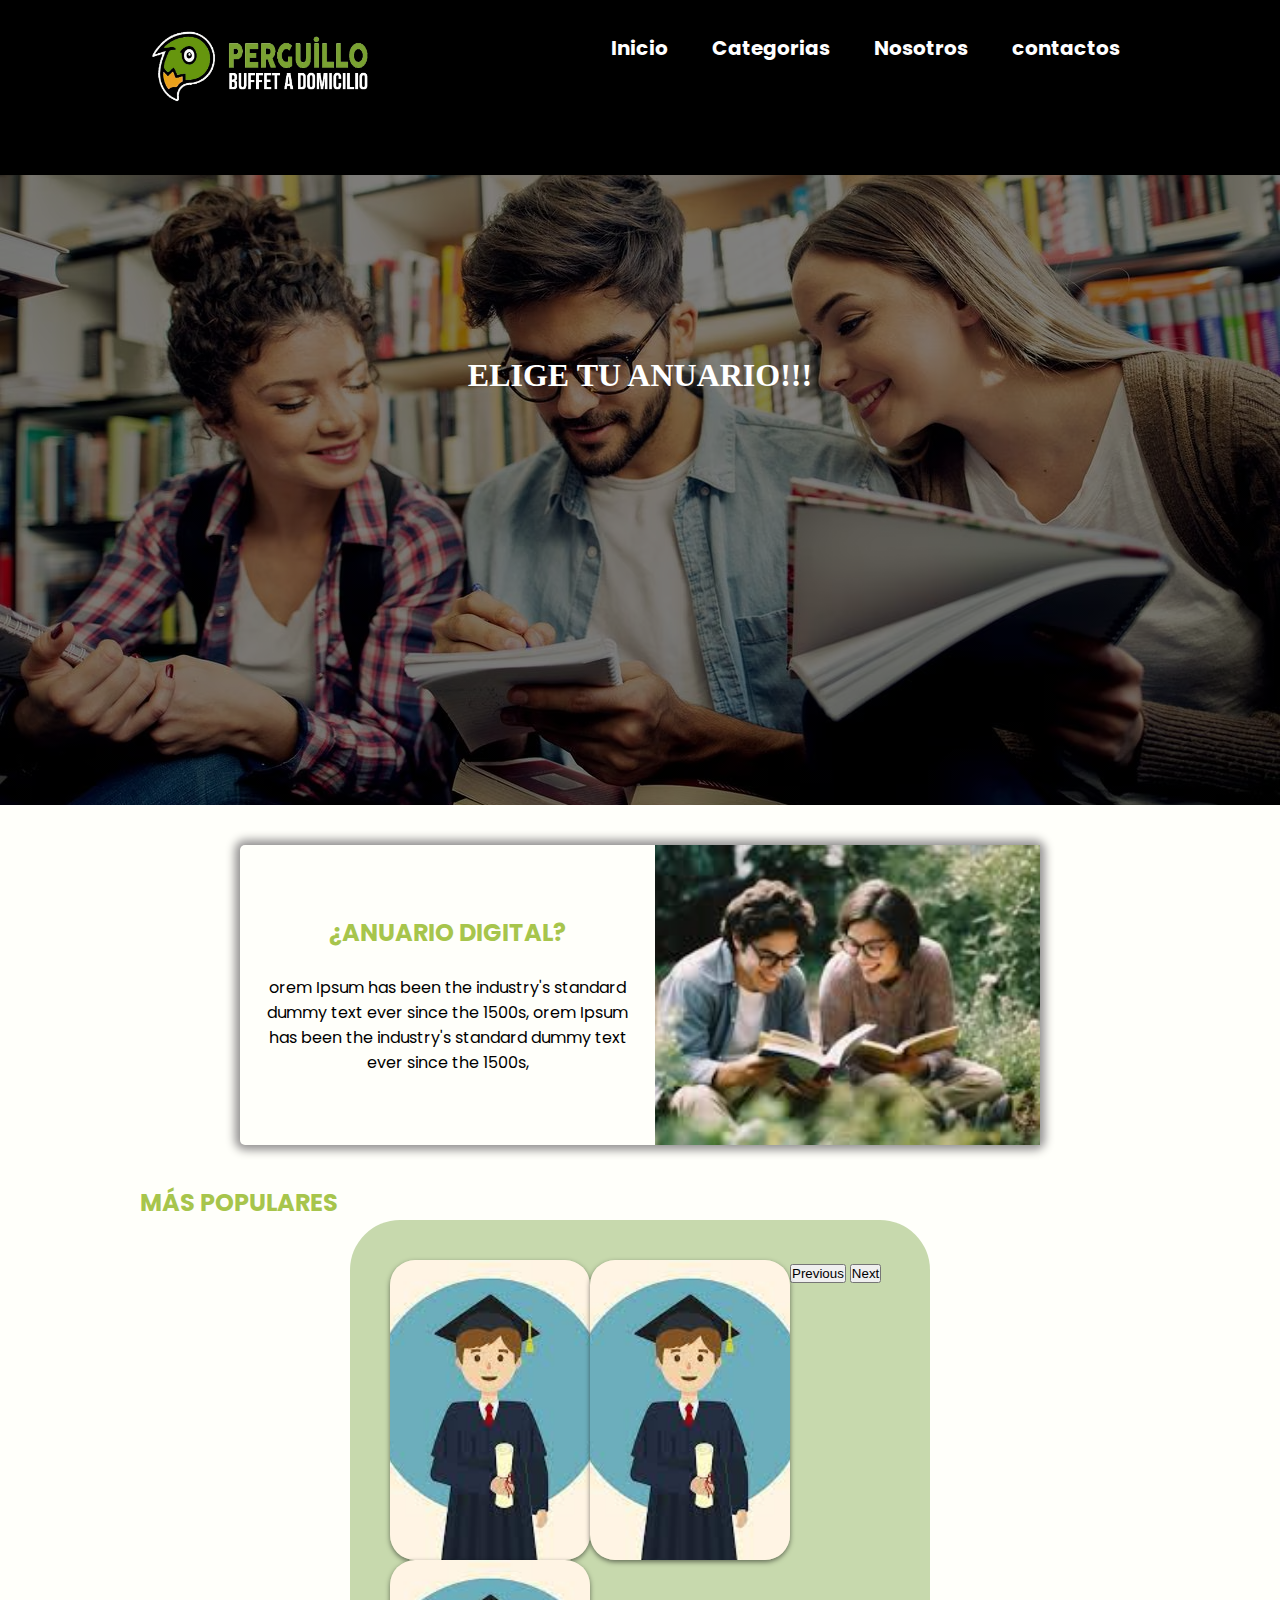
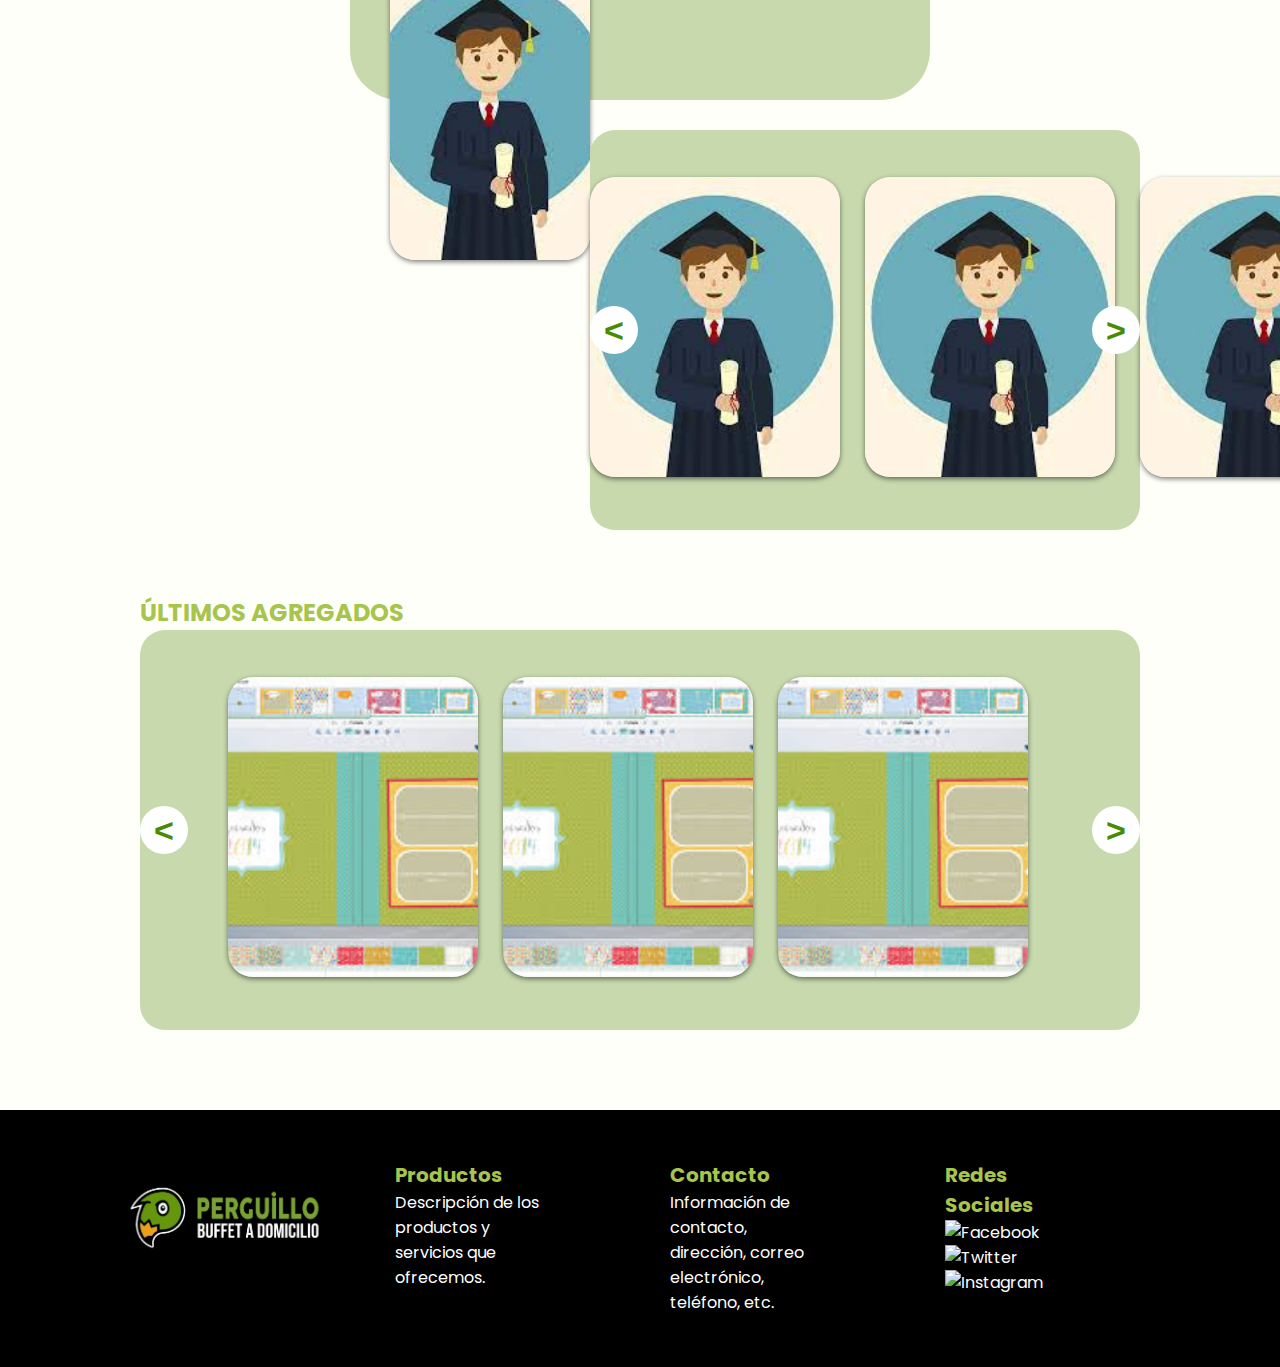
==== commit bafe94cc: "Merge branch 'main' into PAYPAY" ====
--- a/index.html
+++ b/index.html
@@ -6,10 +6,12 @@
     <link rel="stylesheet" href="src/styles/styles.css">
     <link rel="preconnect" href="https://fonts.googleapis.com">
     <link rel="preconnect" href="https://fonts.gstatic.com" crossorigin>
+    <link href="https://cdn.jsdelivr.net/npm/bootstrap@5.3.2/dist/css/bootstrap.min.css" rel="stylesheet" integrity="sha384-T3c6CoIi6uLrA9TneNEoa7RxnatzjcDSCmG1MXxSR1GAsXEV/Dwwykc2MPK8M2HN" crossorigin="anonymous">
     <link href="https://fonts.googleapis.com/css2?family=Poppins:ital@0;1&display=swap" rel="stylesheet">
     <script src="http://code.jquery.com/jquery-latest.js"></script>
+    
 
-    <script src="src/scripts/header.js"></script>    
+       
 
     <title>Perguillo Anuarios</title>
 </head>
@@ -55,7 +57,31 @@
         <div class="populares">
 
             <h2>MÁS POPULARES</h2>
-
+            <div class="cuadrado-verde">
+            <div id="carouselExample" class="carousel slide">
+                <div class="carousel-inner">
+                  <div class="carousel-item active">
+                    <img src="src/img/mas popular.jpg" class="d-block w-100" alt="Popular1">
+                    
+                  </div>
+                  <div class="carousel-item">
+                    <img src="src/img/mas popular.jpg" class="d-block w-100" alt="Popular2">
+                  </div>
+                  <div class="carousel-item">
+                    <img src="src/img/mas popular.jpg" class="d-block w-100" alt="Popular3">
+                  </div>
+                </div>
+                
+                <button class="carousel-control-prev" type="button" data-bs-target="#carouselExample" data-bs-slide="prev">
+                  <span class="carousel-control-prev-icon" aria-hidden="true"></span>
+                  <span class="visually-hidden">Previous</span>
+                </button>
+                <button class="carousel-control-next" type="button" data-bs-target="#carouselExample" data-bs-slide="next">
+                  <span class="carousel-control-next-icon" aria-hidden="true"></span>
+                  <span class="visually-hidden">Next</span>
+                </button>
+            </div>
+            </div>
 
             <div class="carrusel-list" id="carrusel-list">
                 <button class="adelante" ><</button>
@@ -135,8 +161,11 @@
                 </div>
             </div>
         </div>
-    </footer>
-    
+
+    </div>
+</footer>
+<script src="https://cdn.jsdelivr.net/npm/@popperjs/core@2.11.8/dist/umd/popper.min.js" integrity="sha384-I7E8VVD/ismYTF4hNIPjVp/Zjvgyol6VFvRkX/vR+Vc4jQkC+hVqc2pM8ODewa9r" crossorigin="anonymous"></script>
+<script src="https://cdn.jsdelivr.net/npm/bootstrap@5.3.2/dist/js/bootstrap.min.js" integrity="sha384-BBtl+eGJRgqQAUMxJ7pMwbEyER4l1g+O15P+16Ep7Q9Q+zqX6gSbd85u4mG4QzX+" crossorigin="anonymous"></script>
 
 </body>
 <script src="src/scripts/slider.js" ></script>
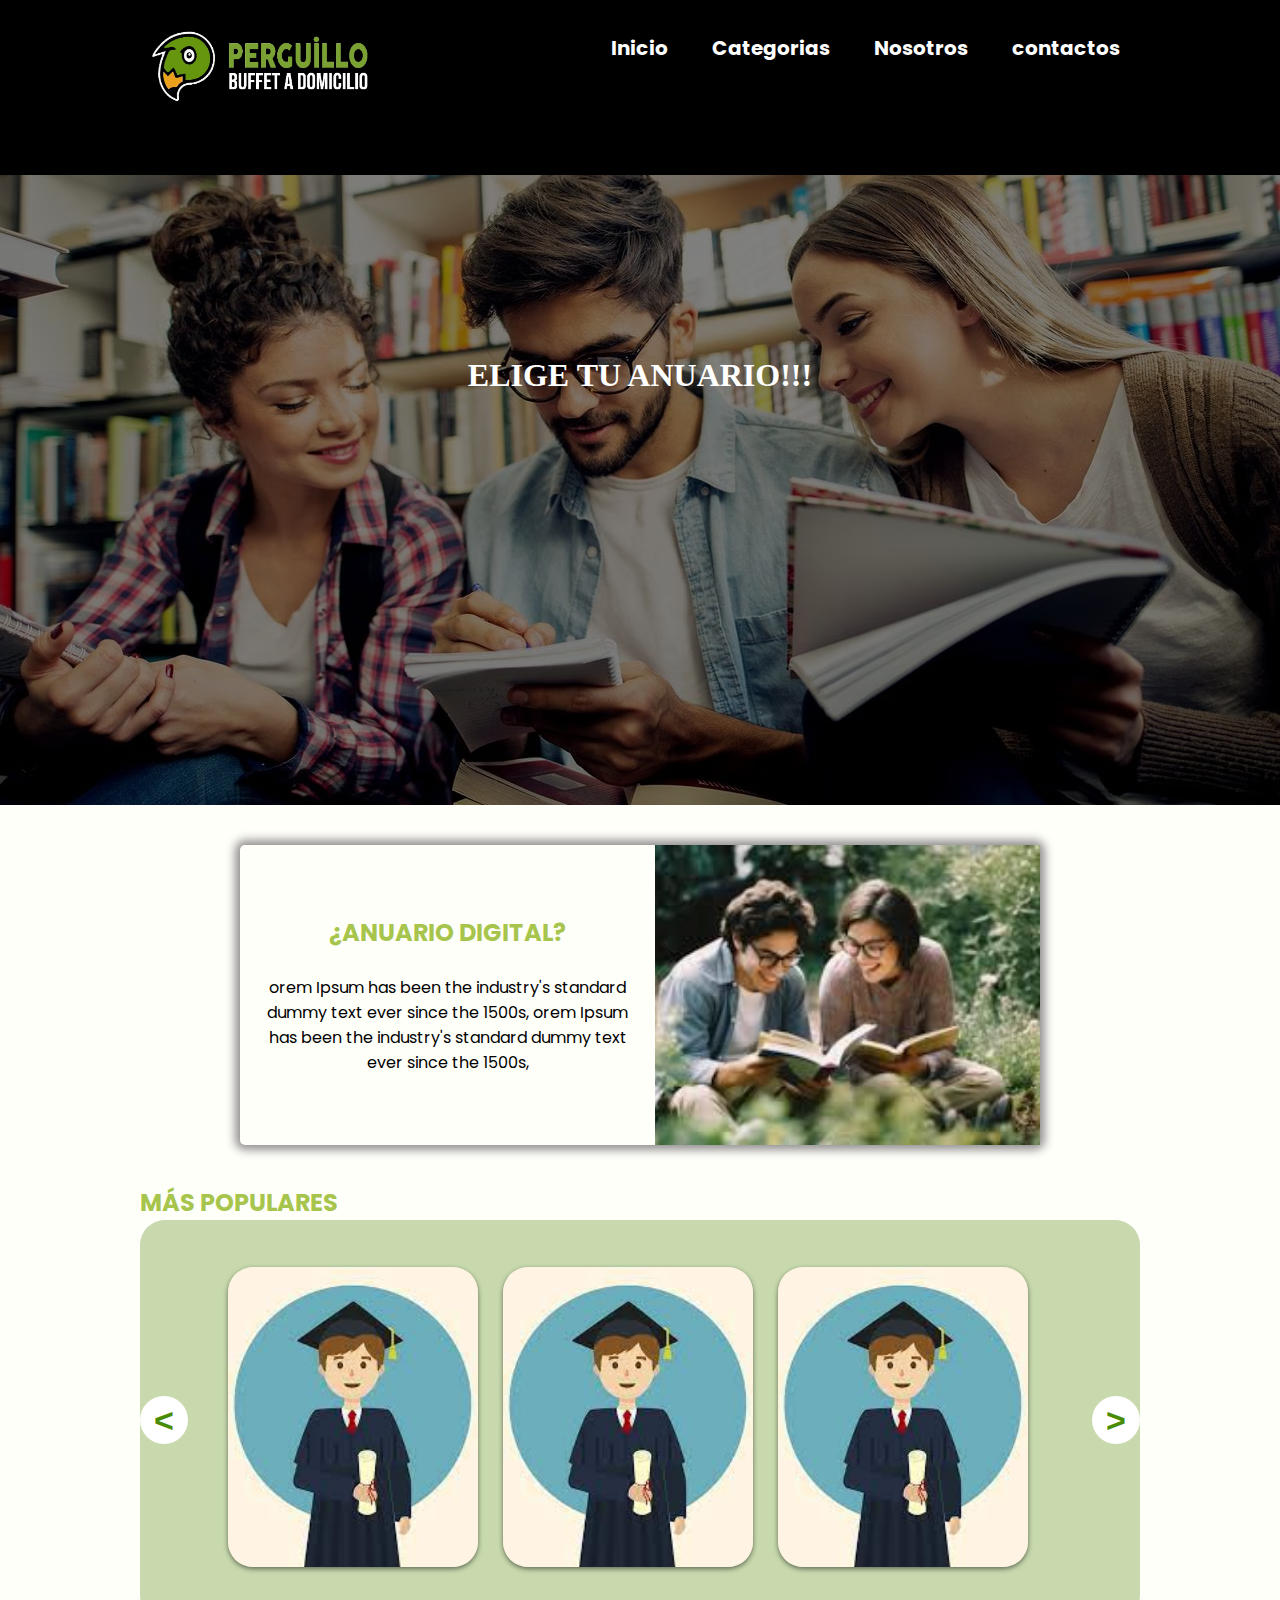
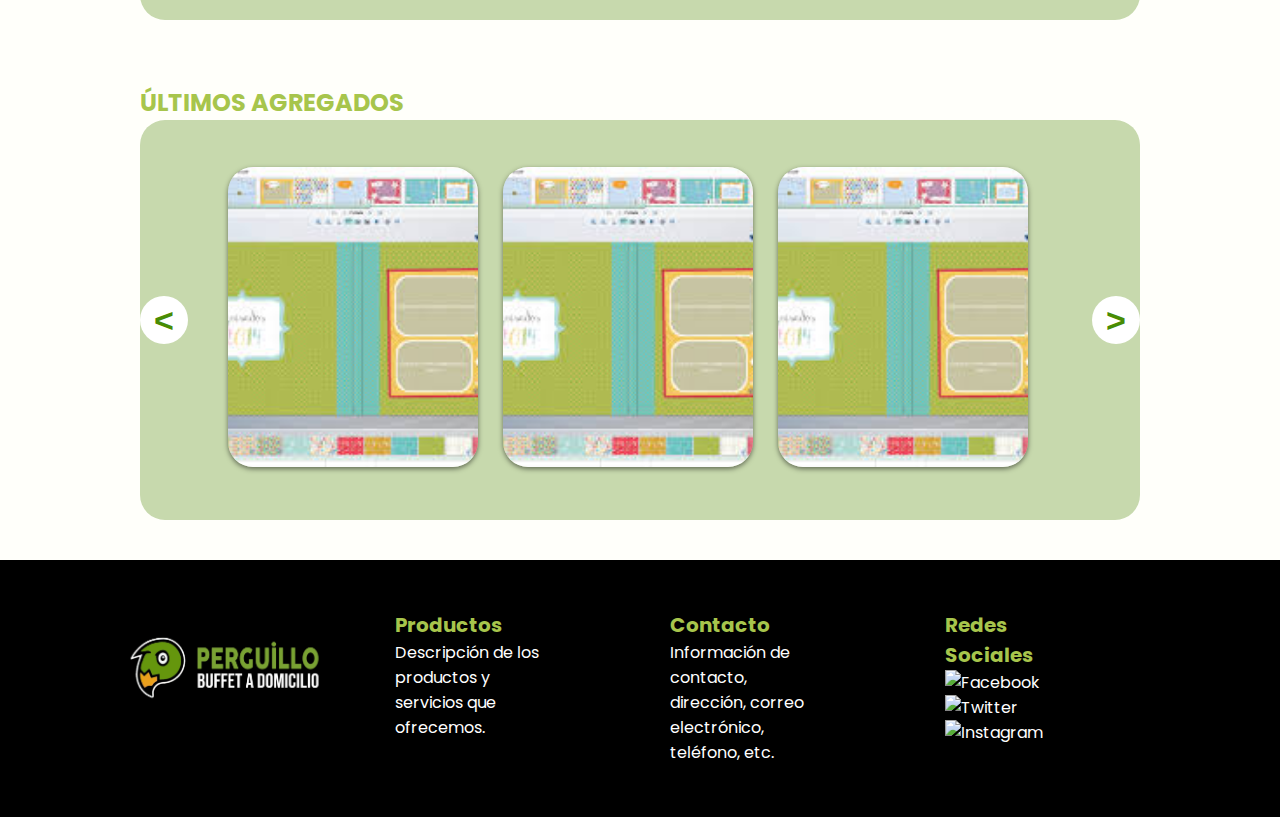
==== commit 44feaff9: "meti productos en las categorias" ====
--- a/index.html
+++ b/index.html
@@ -6,12 +6,10 @@
     <link rel="stylesheet" href="src/styles/styles.css">
     <link rel="preconnect" href="https://fonts.googleapis.com">
     <link rel="preconnect" href="https://fonts.gstatic.com" crossorigin>
-    <link href="https://cdn.jsdelivr.net/npm/bootstrap@5.3.2/dist/css/bootstrap.min.css" rel="stylesheet" integrity="sha384-T3c6CoIi6uLrA9TneNEoa7RxnatzjcDSCmG1MXxSR1GAsXEV/Dwwykc2MPK8M2HN" crossorigin="anonymous">
     <link href="https://fonts.googleapis.com/css2?family=Poppins:ital@0;1&display=swap" rel="stylesheet">
     <script src="http://code.jquery.com/jquery-latest.js"></script>
-    
 
-       
+    <script src="src/scripts/header.js"></script>    
 
     <title>Perguillo Anuarios</title>
 </head>
@@ -22,6 +20,7 @@
              
             <img class="logo" src="src/img/Perguillo horizontal.jpg" alt="">
                  <nav>
+
 
                     <a href="index.html">Inicio</a>
                     <a href="categorias.html">Categorias</a>
@@ -57,31 +56,7 @@
         <div class="populares">
 
             <h2>MÁS POPULARES</h2>
-            <div class="cuadrado-verde">
-            <div id="carouselExample" class="carousel slide">
-                <div class="carousel-inner">
-                  <div class="carousel-item active">
-                    <img src="src/img/mas popular.jpg" class="d-block w-100" alt="Popular1">
-                    
-                  </div>
-                  <div class="carousel-item">
-                    <img src="src/img/mas popular.jpg" class="d-block w-100" alt="Popular2">
-                  </div>
-                  <div class="carousel-item">
-                    <img src="src/img/mas popular.jpg" class="d-block w-100" alt="Popular3">
-                  </div>
-                </div>
-                
-                <button class="carousel-control-prev" type="button" data-bs-target="#carouselExample" data-bs-slide="prev">
-                  <span class="carousel-control-prev-icon" aria-hidden="true"></span>
-                  <span class="visually-hidden">Previous</span>
-                </button>
-                <button class="carousel-control-next" type="button" data-bs-target="#carouselExample" data-bs-slide="next">
-                  <span class="carousel-control-next-icon" aria-hidden="true"></span>
-                  <span class="visually-hidden">Next</span>
-                </button>
-            </div>
-            </div>
+
 
             <div class="carrusel-list" id="carrusel-list">
                 <button class="adelante" ><</button>
@@ -133,39 +108,36 @@
        
     </section>
 
-    <footer>
-        <div class="wrapper">
-            <div class="footer-columns">
-                <div class="column">
-                    <!-- Columna 1 - Logo -->
-                    <img class="footer-logo" src="src/img/Perguillo horizontal.webp" alt="Logo de Perguillo">
-                </div>
-                <div class="column">
-                    <!-- Columna 2 - Nuestros Productos -->
-                    <h2>Productos</h2>
-                    <p>Descripción de los productos y servicios que ofrecemos.</p>
-                </div>
-                <div class="column">
-                    <!-- Columna 3 - Contacto -->
-                    <h2>Contacto</h2>
-                    <p>Información de contacto, dirección, correo electrónico, teléfono, etc.</p>
-                </div>
-                <div class="column">
-                    <!-- Columna 4 - Redes Sociales -->
-                    <h2>Redes Sociales</h2>
-                    <ul class="social-icons">
-                        <li><a href="#"><img src="facebook.png" alt="Facebook"></a></li>
-                        <li><a href="#"><img src="twitter.png" alt="Twitter"></a></li>
-                        <li><a href="#"><img src="instagram.png" alt="Instagram"></a></li>
-                    </ul>
-                </div>
+    <!--Footer-->
+<footer>
+    <div class="wrapper">
+        <div class="footer-columns">
+            <div class="column">
+                <!-- Columna 1 - Logo -->
+                <img class="footer-logo" src="src/img/Perguillo horizontal.webp" alt="Logo de Perguillo">
+            </div>
+            <div class="column">
+                <!-- Columna 2 - Nuestros Productos -->
+                <h2>Productos</h2>
+                <p>Descripción de los productos y servicios que ofrecemos.</p>
+            </div>
+            <div class="column">
+                <!-- Columna 3 - Contacto -->
+                <h2>Contacto</h2>
+                <p>Información de contacto, dirección, correo electrónico, teléfono, etc.</p>
+            </div>
+            <div class="column">
+                <!-- Columna 4 - Redes Sociales -->
+                <h2>Redes Sociales</h2>
+                <ul class="social-icons">
+                    <li><a href="#"><img src="facebook.png" alt="Facebook"></a></li>
+                    <li><a href="#"><img src="twitter.png" alt="Twitter"></a></li>
+                    <li><a href="#"><img src="instagram.png" alt="Instagram"></a></li>
+                </ul>
             </div>
         </div>
-
     </div>
 </footer>
-<script src="https://cdn.jsdelivr.net/npm/@popperjs/core@2.11.8/dist/umd/popper.min.js" integrity="sha384-I7E8VVD/ismYTF4hNIPjVp/Zjvgyol6VFvRkX/vR+Vc4jQkC+hVqc2pM8ODewa9r" crossorigin="anonymous"></script>
-<script src="https://cdn.jsdelivr.net/npm/bootstrap@5.3.2/dist/js/bootstrap.min.js" integrity="sha384-BBtl+eGJRgqQAUMxJ7pMwbEyER4l1g+O15P+16Ep7Q9Q+zqX6gSbd85u4mG4QzX+" crossorigin="anonymous"></script>
 
 </body>
 <script src="src/scripts/slider.js" ></script>
--- a/src/styles/styles.css
+++ b/src/styles/styles.css
@@ -1,5 +1,8 @@
 *{margin:0; padding:0;}
-
+/* espaciador */
+.espaciador{
+    height:30px;
+}
 /* body */
 body{
     background: #fffffa;
@@ -137,48 +140,6 @@
 .contenido1 p{
     margin-bottom: 1em;
 }
-/* AGREGADO NUEVO DEL SLIDER */
-
-.carousel-inner img{
-    position: relative;    
-    width: 210px;
-    /* padding: 0 18px; */
-    float: left;
-    box-sizing: border-box;
-    display: flex;
-    height: 100%;
-
-}
-.cuadrado-verde {
-    background-color: #C7D9AD; /* Color verde de fondo */
-    padding: 40px; /* Espacio alrededor del carrusel */
-    text-align: justify; /* Centrar el contenido */
-    width: 500px; /* Tamaño deseado del cuadrado */
-    height: 400px;
-    margin: 0 auto; /* Centrar el cuadrado en el centro de la página */
-    margin-bottom: 30px;
-    border-radius: 50px;
-}
-.carousel-inner {
-    max-height: 100%; /* Altura máxima del carrusel */
-    
-    
-}
-
-.carousel-item img {
-    max-width: 100%; /* Asegurar que la imagen no sea más ancha que el contenedor del carrusel */
-    max-height: 100%; /* Asegurar que la imagen no sea más alta que el contenedor del carrusel */
-    object-fit: cover;
-    height: 300px;
-    width: 200px;
-    border-radius: 25px;
-    box-shadow: 0 2px 5px 0 rgba(0, 0, 0, 0.5);
-    transition: .3ms ease-in-out;
-}
-
-
-
-
 
 /* slider */
 .populares{
@@ -195,7 +156,6 @@
     border-radius: 25px;
 
 }
-
 .carrusel-track{
     display: flex;
     margin: 0 auto;
@@ -233,7 +193,6 @@
     .carrusel img{
         width: 250px;        
     }
-
 
 }
 .carrusel-list button{
@@ -286,8 +245,7 @@
     font-size: 30px;
 }
 .mision {
-    list-style-image: url('data:image/svg+xml,<svg class="SVGBGI" xmlns="http://www.w3.org/2000/svg" viewBox="0 0 24 24"><path class="accent" d="M4 4v10h16l-2-5 2-5H4z"></path><path class="outline" d="M18.77 9.35a.5.5 0 0 1 0-.71l1.38-1.38a2.5 2.5 0 0 0-1.77-4.27H5.5A2.5 2.5 0 0 0 3 5.49v15.5c0 .55.45 1 1 1s1-.45 1-1v-6.05c.16.03.33.05.5.05h12.88a2.5 2.5 0 0 0 1.77-4.27l-1.38-1.38ZM18.38 13H5.5a.5.5 0 0 1-.5-.5v-7c0-.28.22-.5.5-.5h12.88a.5.5 0 0 1 .35.85l-1.38 1.38a2.5 2.5 0 0 0 0 3.54l1.38 1.38a.5.5 0 0 1-.35.85Z"></path><path class="solid" d="M18.35 9.35a.5.5 0 0 1 0-.71l3.09-3.09a1.5 1.5 0 0 0-1.06-2.56H5.5A2.5 2.5 0 0 0 3 5.49v15.5c0 .55.45 1 1 1s1-.45 1-1v-6.05c.16.03.33.05.5.05h14.88a1.5 1.5 0 0 0 1.06-2.56l-3.09-3.09Z"></path></svg>');
-    align-items: center;
+    list-style-image: url('data:image/svg+xml,<svg fill="%23000000" version="1.1" id="Capa_1" xmlns="http://www.w3.org/2000/svg" xmlns:xlink="http://www.w3.org/1999/xlink" viewBox="0 0 442.04 442.04" xml:space="preserve"><g><g><path d="M221.02,341.304c-49.708,0-103.206-19.44-154.71-56.22C27.808,257.59,4.044,230.351,3.051,229.203c-4.068-4.697-4.068-11.669,0-16.367c0.993-1.146,24.756-28.387,63.259-55.881c51.505-36.777,105.003-56.219,154.71-56.219c49.708,0,103.207,19.441,154.71,56.219c38.502,27.494,62.266,54.734,63.259,55.881c4.068,4.697,4.068,11.669,0,16.367c-0.993,1.146-24.756,28.387-63.259,55.881C324.227,321.863,270.729,341.304,221.02,341.304z M29.638,221.021c9.61,9.799,27.747,27.03,51.694,44.071c32.83,23.361,83.714,51.212,139.688,51.212s106.859-27.851,139.688-51.212c23.944-17.038,42.082-34.271,51.694-44.071c-9.609-9.799-27.747-27.03-51.694-44.071c-32.829-23.362-83.714-51.212-139.688-51.212s-106.858,27.85-139.688,51.212C57.388,193.988,39.25,211.219,29.638,221.021z"/></g><g><path d="M221.02,298.521c-42.734,0-77.5-34.767-77.5-77.5c0-42.733,34.766-77.5,77.5-77.5c18.794,0,36.924,6.814,51.048,19.188c5.193,4.549,5.715,12.446,1.166,17.639c-4.549,5.193-12.447,5.714-17.639,1.166c-9.564-8.379-21.844-12.993-34.576-12.993c-28.949,0-52.5,23.552-52.5,52.5s23.551,52.5,52.5,52.5c28.95,0,52.5-23.552,52.5-52.5c0-6.903,5.597-12.5,12.5-12.5s12.5,5.597,12.5,12.5C298.521,263.754,263.754,298.521,221.02,298.521z"/></g><g><path d="M221.02,246.021c-13.785,0-25-11.215-25-25s11.215-25,25-25c13.786,0,25,11.215,25,25S234.806,246.021,221.02,246.021z"/></g></g></svg>');
     font-weight: 800;
     font-size: 30px;
 }
@@ -297,6 +255,7 @@
     font-weight: 800;
     font-size: 30px;
 }
+
 .contenido li p{
     font-size: 20px;
     font-weight: 200;
@@ -316,7 +275,7 @@
     background-color: black;
     color: white;
     padding: 30px 0;
-    margin-top: 80px;
+    /* margin-top: 80px; */
 }
 
 .footer-columns {
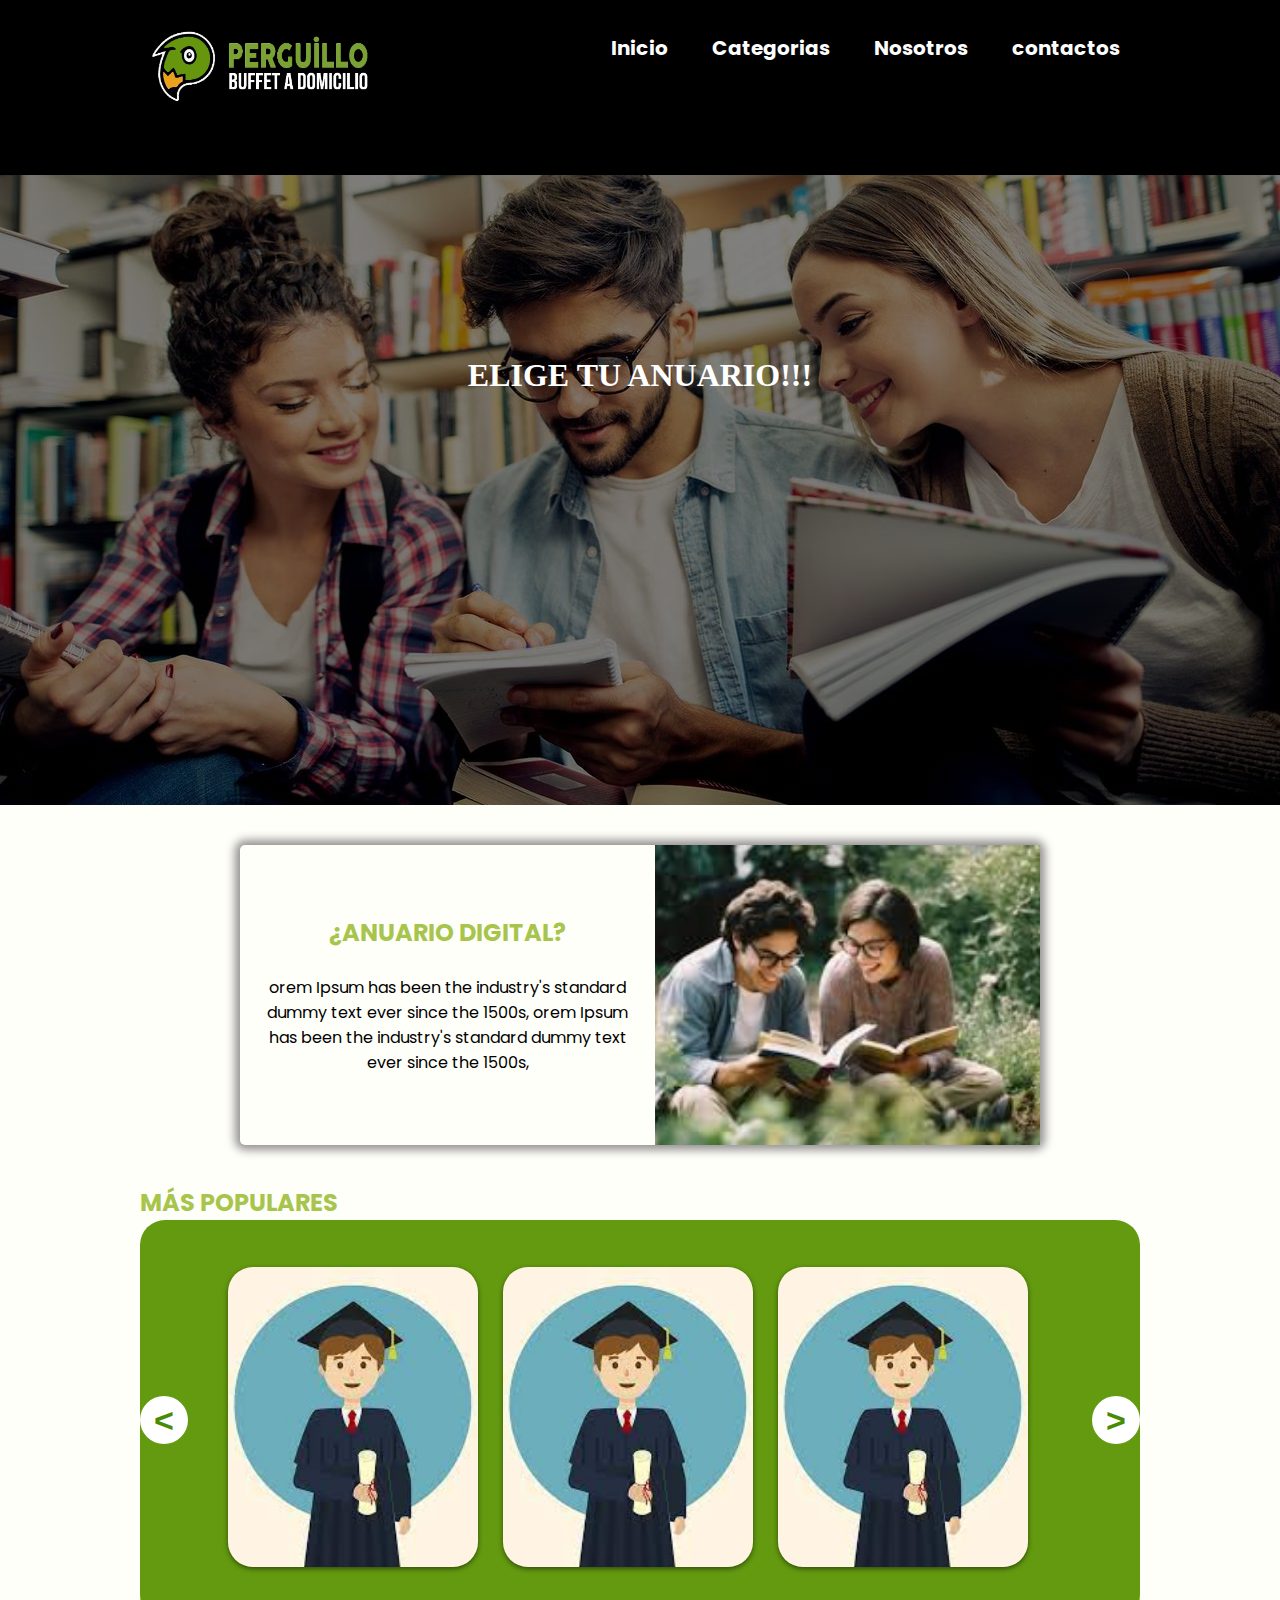
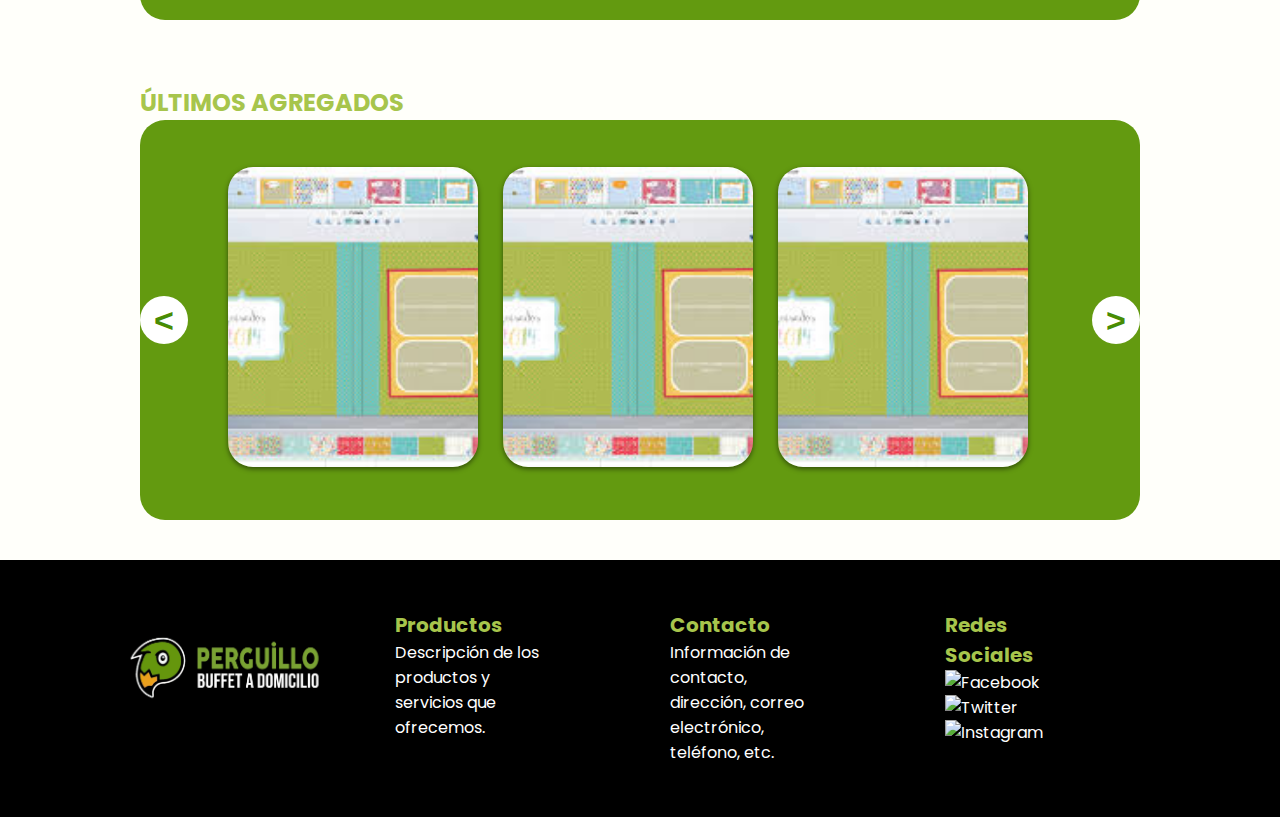
==== commit 9e99e9ec: "aea" ====
--- a/index.html
+++ b/index.html
@@ -7,7 +7,7 @@
     <link rel="preconnect" href="https://fonts.googleapis.com">
     <link rel="preconnect" href="https://fonts.gstatic.com" crossorigin>
     <link href="https://fonts.googleapis.com/css2?family=Poppins:ital@0;1&display=swap" rel="stylesheet">
-    <script src="http://code.jquery.com/jquery-latest.js"></script>
+    
 
     <script src="src/scripts/header.js"></script>    
 
@@ -140,5 +140,5 @@
 </footer>
 
 </body>
-<script src="src/scripts/slider.js" ></script>
+
 </html>--- a/src/styles/styles.css
+++ b/src/styles/styles.css
@@ -152,7 +152,7 @@
     align-items: center;
     height: 400px;
     margin: 0 auto;
-    background-color: #C7D9AD;
+    background-color: rgb(99, 154, 16);
     border-radius: 25px;
 
 }
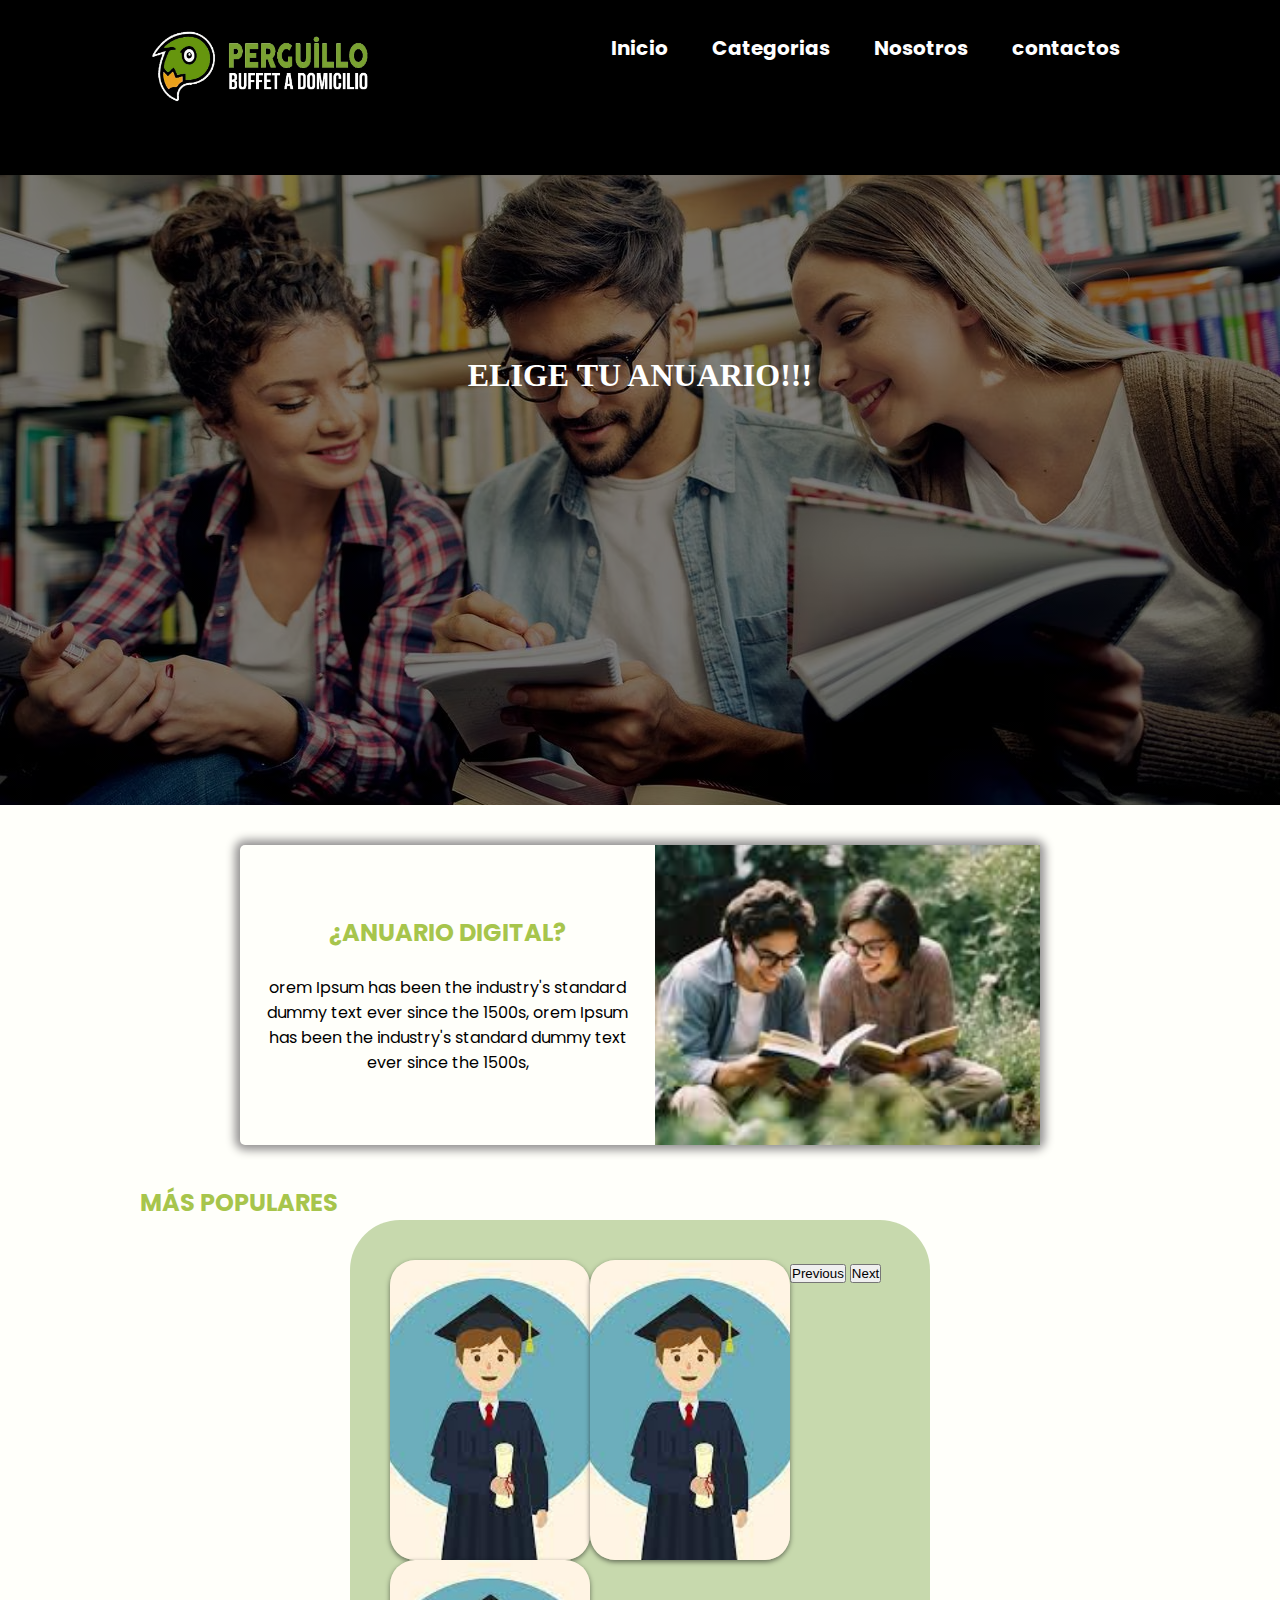
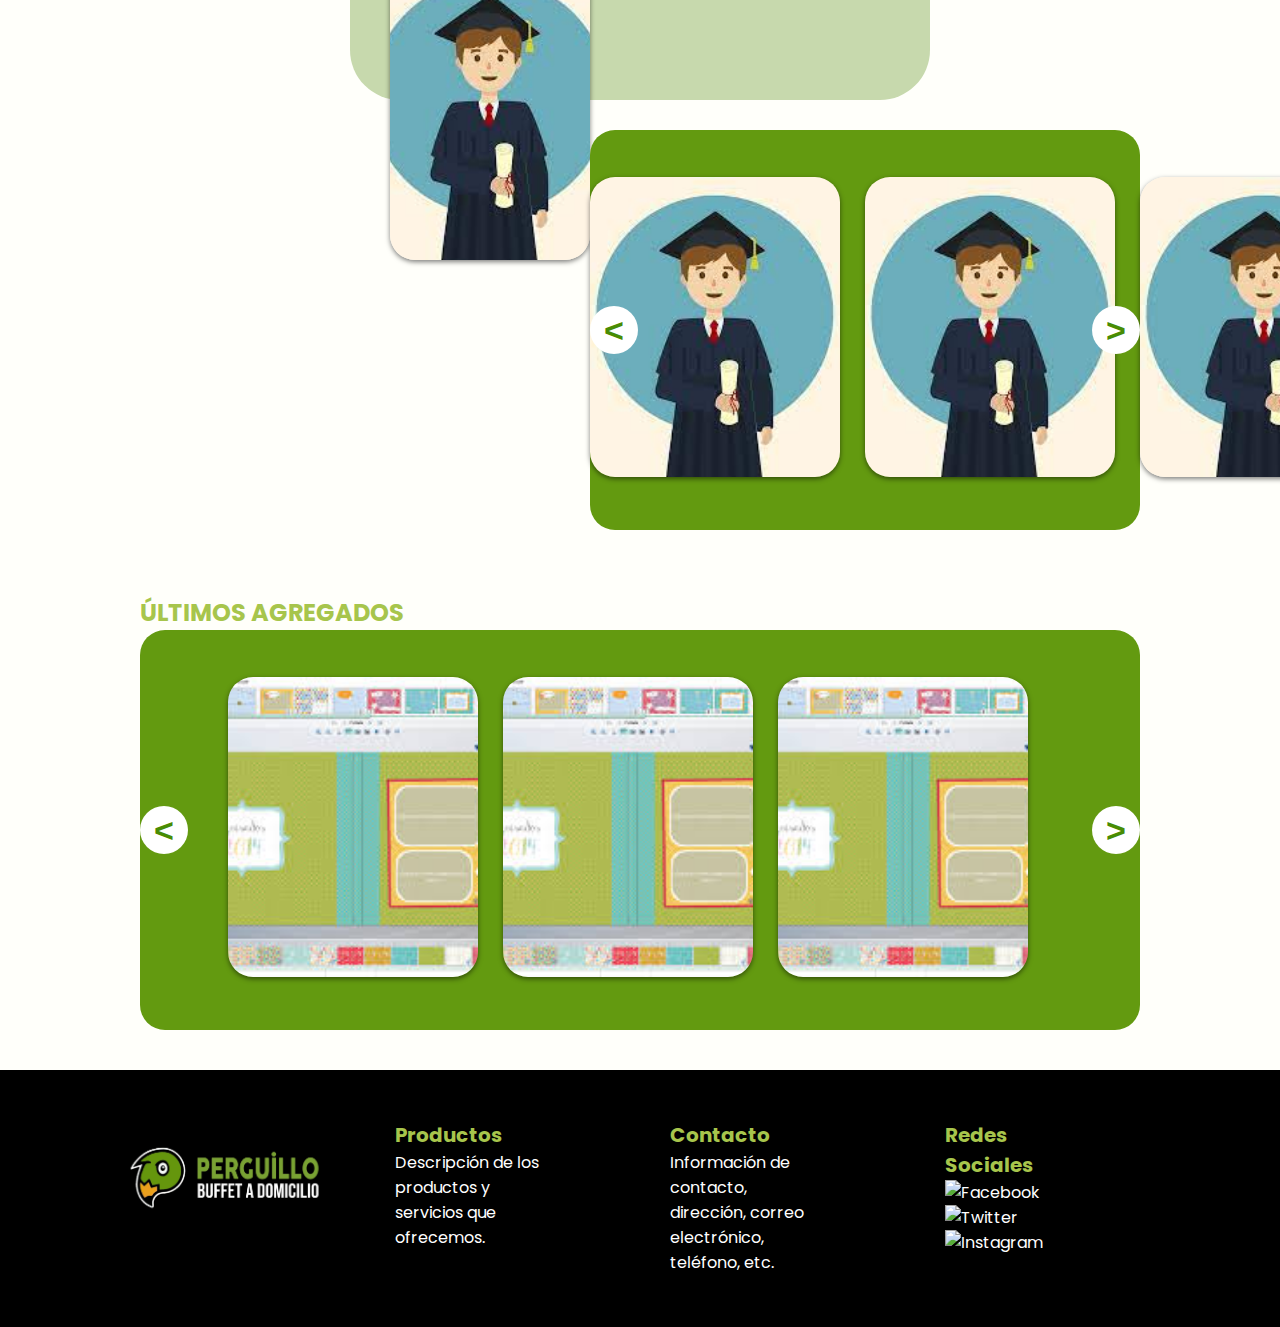
==== commit 31753a83: "Merge branch 'main' into Romero" ====
--- a/index.html
+++ b/index.html
@@ -6,10 +6,13 @@
     <link rel="stylesheet" href="src/styles/styles.css">
     <link rel="preconnect" href="https://fonts.googleapis.com">
     <link rel="preconnect" href="https://fonts.gstatic.com" crossorigin>
+    <link href="https://cdn.jsdelivr.net/npm/bootstrap@5.3.2/dist/css/bootstrap.min.css" rel="stylesheet" integrity="sha384-T3c6CoIi6uLrA9TneNEoa7RxnatzjcDSCmG1MXxSR1GAsXEV/Dwwykc2MPK8M2HN" crossorigin="anonymous">
     <link href="https://fonts.googleapis.com/css2?family=Poppins:ital@0;1&display=swap" rel="stylesheet">
+
+
     
 
-    <script src="src/scripts/header.js"></script>    
+       
 
     <title>Perguillo Anuarios</title>
 </head>
@@ -56,7 +59,31 @@
         <div class="populares">
 
             <h2>MÁS POPULARES</h2>
-
+            <div class="cuadrado-verde">
+            <div id="carouselExample" class="carousel slide">
+                <div class="carousel-inner">
+                  <div class="carousel-item active">
+                    <img src="src/img/mas popular.jpg" class="d-block w-100" alt="Popular1">
+                    
+                  </div>
+                  <div class="carousel-item">
+                    <img src="src/img/mas popular.jpg" class="d-block w-100" alt="Popular2">
+                  </div>
+                  <div class="carousel-item">
+                    <img src="src/img/mas popular.jpg" class="d-block w-100" alt="Popular3">
+                  </div>
+                </div>
+                
+                <button class="carousel-control-prev" type="button" data-bs-target="#carouselExample" data-bs-slide="prev">
+                  <span class="carousel-control-prev-icon" aria-hidden="true"></span>
+                  <span class="visually-hidden">Previous</span>
+                </button>
+                <button class="carousel-control-next" type="button" data-bs-target="#carouselExample" data-bs-slide="next">
+                  <span class="carousel-control-next-icon" aria-hidden="true"></span>
+                  <span class="visually-hidden">Next</span>
+                </button>
+            </div>
+            </div>
 
             <div class="carrusel-list" id="carrusel-list">
                 <button class="adelante" ><</button>
@@ -108,36 +135,39 @@
        
     </section>
 
-    <!--Footer-->
-<footer>
-    <div class="wrapper">
-        <div class="footer-columns">
-            <div class="column">
-                <!-- Columna 1 - Logo -->
-                <img class="footer-logo" src="src/img/Perguillo horizontal.webp" alt="Logo de Perguillo">
-            </div>
-            <div class="column">
-                <!-- Columna 2 - Nuestros Productos -->
-                <h2>Productos</h2>
-                <p>Descripción de los productos y servicios que ofrecemos.</p>
-            </div>
-            <div class="column">
-                <!-- Columna 3 - Contacto -->
-                <h2>Contacto</h2>
-                <p>Información de contacto, dirección, correo electrónico, teléfono, etc.</p>
-            </div>
-            <div class="column">
-                <!-- Columna 4 - Redes Sociales -->
-                <h2>Redes Sociales</h2>
-                <ul class="social-icons">
-                    <li><a href="#"><img src="facebook.png" alt="Facebook"></a></li>
-                    <li><a href="#"><img src="twitter.png" alt="Twitter"></a></li>
-                    <li><a href="#"><img src="instagram.png" alt="Instagram"></a></li>
-                </ul>
+    <footer>
+        <div class="wrapper">
+            <div class="footer-columns">
+                <div class="column">
+                    <!-- Columna 1 - Logo -->
+                    <img class="footer-logo" src="src/img/Perguillo horizontal.webp" alt="Logo de Perguillo">
+                </div>
+                <div class="column">
+                    <!-- Columna 2 - Nuestros Productos -->
+                    <h2>Productos</h2>
+                    <p>Descripción de los productos y servicios que ofrecemos.</p>
+                </div>
+                <div class="column">
+                    <!-- Columna 3 - Contacto -->
+                    <h2>Contacto</h2>
+                    <p>Información de contacto, dirección, correo electrónico, teléfono, etc.</p>
+                </div>
+                <div class="column">
+                    <!-- Columna 4 - Redes Sociales -->
+                    <h2>Redes Sociales</h2>
+                    <ul class="social-icons">
+                        <li><a href="#"><img src="facebook.png" alt="Facebook"></a></li>
+                        <li><a href="#"><img src="twitter.png" alt="Twitter"></a></li>
+                        <li><a href="#"><img src="instagram.png" alt="Instagram"></a></li>
+                    </ul>
+                </div>
             </div>
         </div>
+
     </div>
 </footer>
+<script src="https://cdn.jsdelivr.net/npm/@popperjs/core@2.11.8/dist/umd/popper.min.js" integrity="sha384-I7E8VVD/ismYTF4hNIPjVp/Zjvgyol6VFvRkX/vR+Vc4jQkC+hVqc2pM8ODewa9r" crossorigin="anonymous"></script>
+<script src="https://cdn.jsdelivr.net/npm/bootstrap@5.3.2/dist/js/bootstrap.min.js" integrity="sha384-BBtl+eGJRgqQAUMxJ7pMwbEyER4l1g+O15P+16Ep7Q9Q+zqX6gSbd85u4mG4QzX+" crossorigin="anonymous"></script>
 
 </body>
 
--- a/src/styles/styles.css
+++ b/src/styles/styles.css
@@ -140,6 +140,48 @@
 .contenido1 p{
     margin-bottom: 1em;
 }
+/* AGREGADO NUEVO DEL SLIDER */
+
+.carousel-inner img{
+    position: relative;    
+    width: 210px;
+    /* padding: 0 18px; */
+    float: left;
+    box-sizing: border-box;
+    display: flex;
+    height: 100%;
+
+}
+.cuadrado-verde {
+    background-color: #C7D9AD; /* Color verde de fondo */
+    padding: 40px; /* Espacio alrededor del carrusel */
+    text-align: justify; /* Centrar el contenido */
+    width: 500px; /* Tamaño deseado del cuadrado */
+    height: 400px;
+    margin: 0 auto; /* Centrar el cuadrado en el centro de la página */
+    margin-bottom: 30px;
+    border-radius: 50px;
+}
+.carousel-inner {
+    max-height: 100%; /* Altura máxima del carrusel */
+    
+    
+}
+
+.carousel-item img {
+    max-width: 100%; /* Asegurar que la imagen no sea más ancha que el contenedor del carrusel */
+    max-height: 100%; /* Asegurar que la imagen no sea más alta que el contenedor del carrusel */
+    object-fit: cover;
+    height: 300px;
+    width: 200px;
+    border-radius: 25px;
+    box-shadow: 0 2px 5px 0 rgba(0, 0, 0, 0.5);
+    transition: .3ms ease-in-out;
+}
+
+
+
+
 
 /* slider */
 .populares{
@@ -156,6 +198,7 @@
     border-radius: 25px;
 
 }
+
 .carrusel-track{
     display: flex;
     margin: 0 auto;
@@ -193,6 +236,7 @@
     .carrusel img{
         width: 250px;        
     }
+
 
 }
 .carrusel-list button{
